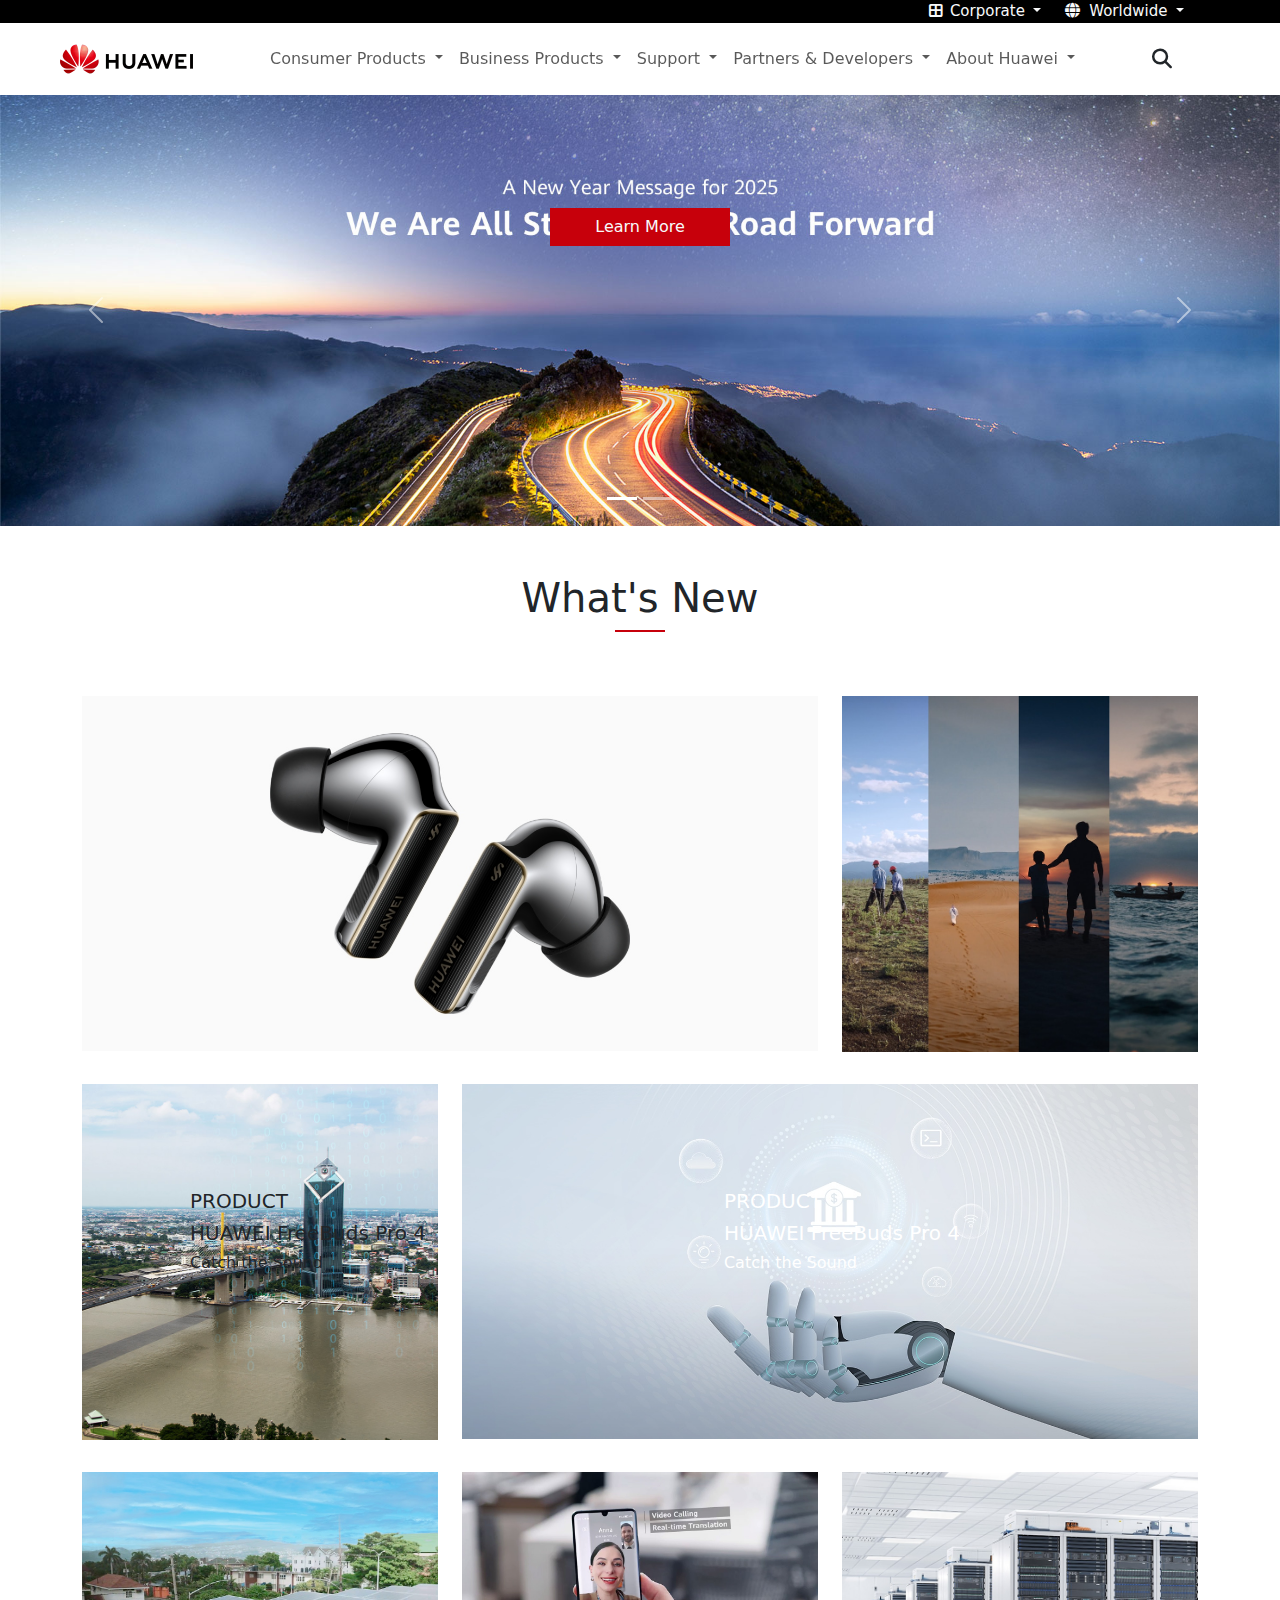
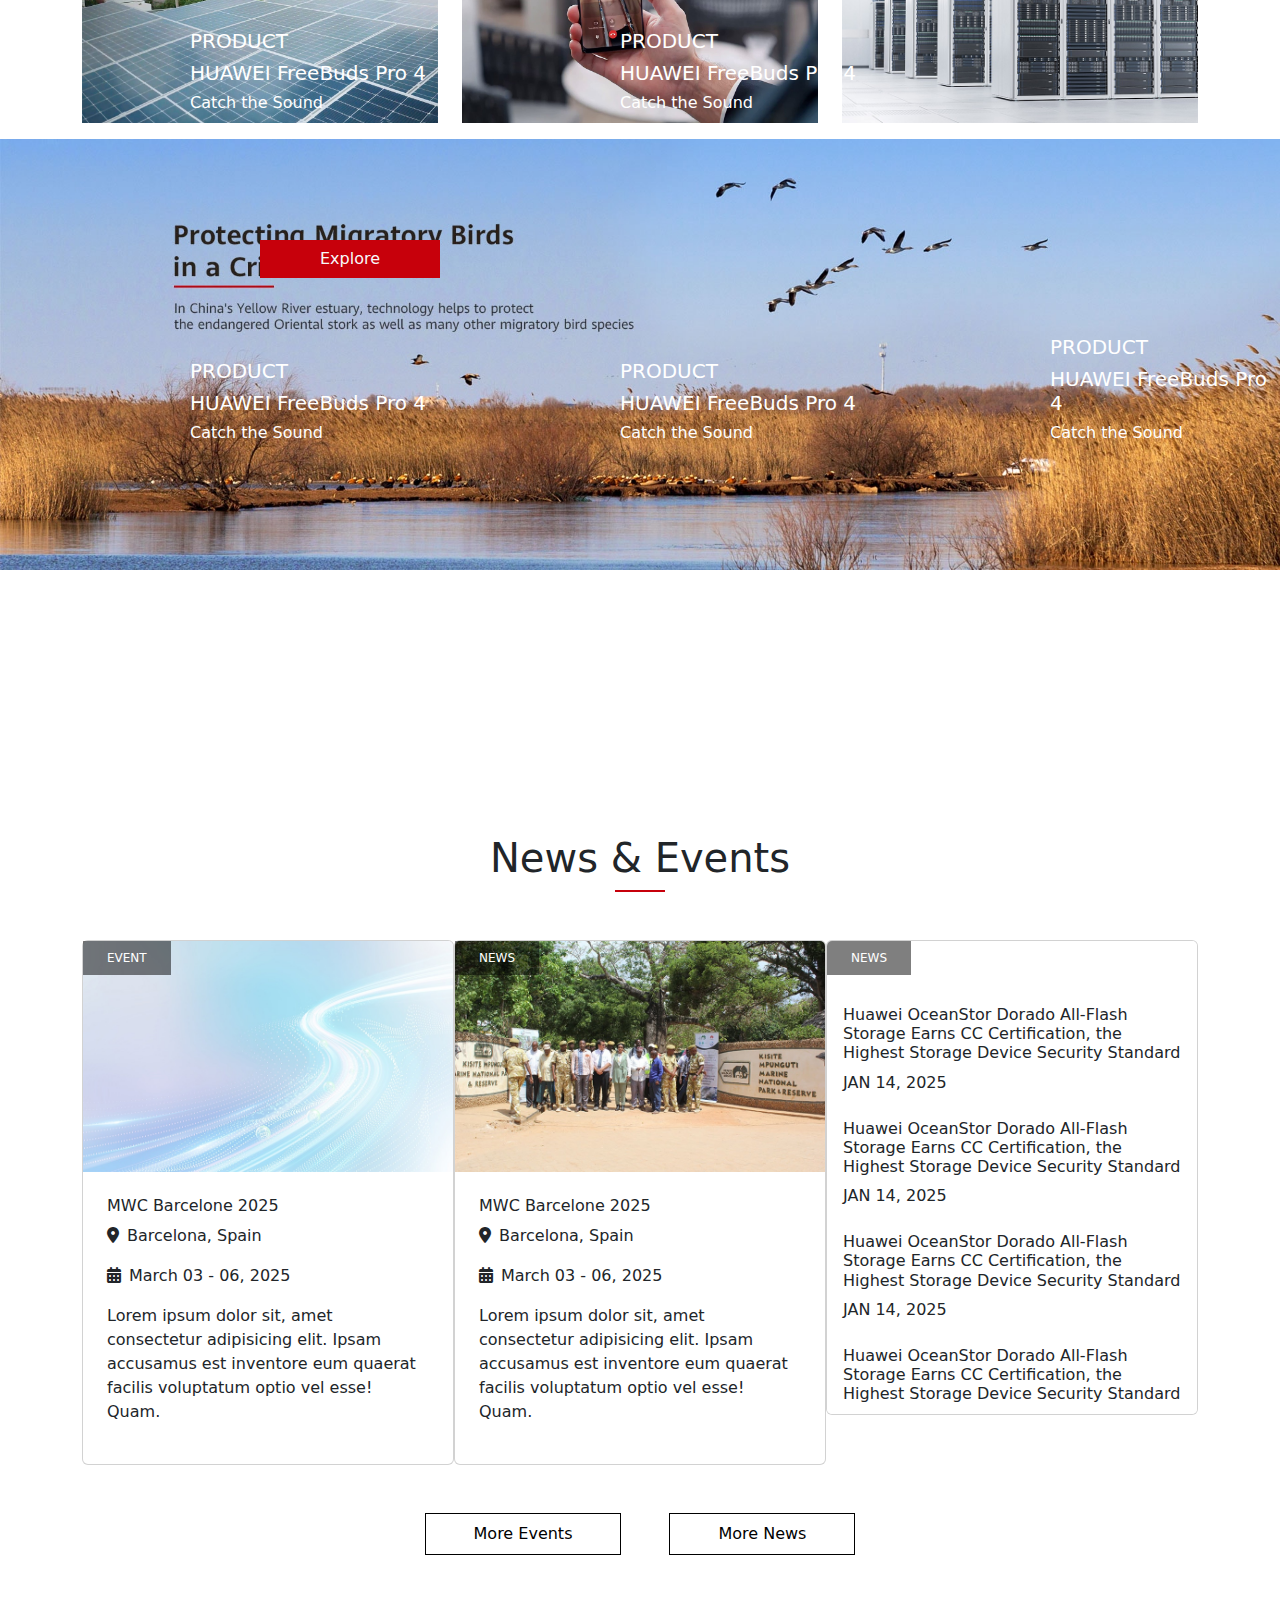
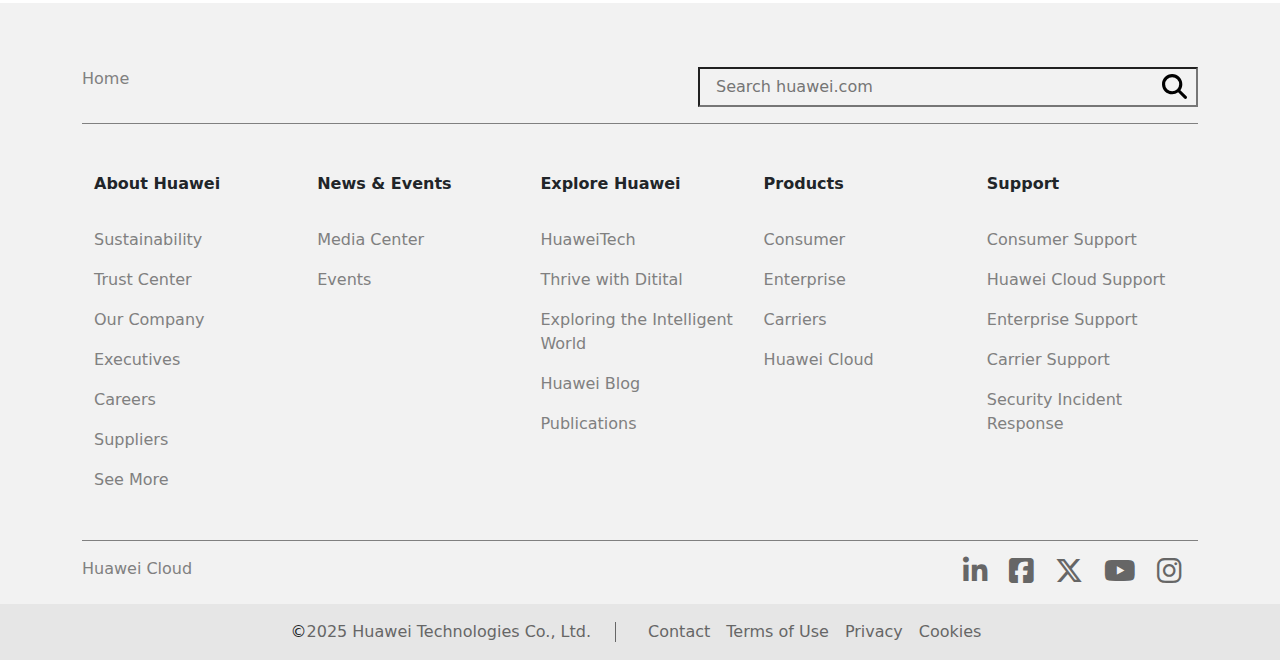
==== Landing-Page/page.html @ e2ec6c99 "complete" ====
<!DOCTYPE html>
<html lang="en">

<head>
    <meta charset="UTF-8">
    <meta name="viewport" content="width=device-width, initial-scale=1.0">
    <title>Document</title>
    <link rel="stylesheet" href="../bootstrap-5.3.3-dist/css/bootstrap.min.css">
    <link rel="stylesheet" href="style.css">
    <link rel="stylesheet" href="https://cdnjs.cloudflare.com/ajax/libs/font-awesome/6.7.2/css/all.min.css"
        integrity="sha512-Evv84Mr4kqVGRNSgIGL/F/aIDqQb7xQ2vcrdIwxfjThSH8CSR7PBEakCr51Ck+w+/U6swU2Im1vVX0SVk9ABhg=="
        crossorigin="anonymous" referrerpolicy="no-referrer" />
</head>

<body>
    <!-- above navbar section start -->
    <div class="d-flex flex-row-reverse bg-black text-light pe-5 above-navbar-section">
        <a class="nav-link dropdown-toggle pe-5" href="#" role="button" data-bs-toggle="dropdown"
            aria-expanded="false"><i class="pe-1 fa-solid fa-globe bg-transparent text-light"></i>
            Worldwide
        </a>
        <a class="nav-link dropdown-toggle pe-4" href="#" role="button" data-bs-toggle="dropdown" aria-expanded="false">
            <i class="pe-2 fa-solid fa-border-all"></i>Corporate
        </a>
    </div>

    <!-- above navbar section end -->

    <!-- navbar section start -->
    <div class="container-fluid p-2 px-5">
        <nav class="navbar navbar-expand-lg navbar-background-color sticky-top ">
            <div class="container-fluid">
                <a class="logo" href="#"><img src="../Huawei Images/huawei_logo.webp" alt="Huawei Logo"></a>
                <button class="navbar-toggler" type="button" data-bs-toggle="collapse"
                    data-bs-target="#navbarSupportedContent" aria-controls="navbarSupportedContent"
                    aria-expanded="false" aria-label="Toggle navigation">
                    <span class="navbar-toggler-icon"></span>
                </button>
                <div class="collapse navbar-collapse" id="navbarSupportedContent">
                    <ul class="navbar-nav m-auto mb-2 mb-lg-0">
                        <li class="nav-item dropdown">
                            <a class="nav-link dropdown-toggle" href="#" role="button" data-bs-toggle="dropdown"
                                aria-expanded="false">
                                Consumer Products
                            </a>
                            <ul class="dropdown-menu">
                                <li><a class="dropdown-item" href="#">Action</a></li>
                                <li><a class="dropdown-item" href="#">Another action</a></li>
                                <li>
                                    <hr class="dropdown-divider">
                                </li>
                                <li><a class="dropdown-item" href="#">Something else here</a></li>
                            </ul>
                        </li>
                        <li class="nav-item dropdown">
                            <a class="nav-link dropdown-toggle" href="#" role="button" data-bs-toggle="dropdown"
                                aria-expanded="false">
                                Business Products
                            </a>
                            <ul class="dropdown-menu">
                                <li><a class="dropdown-item" href="#">Action</a></li>
                                <li><a class="dropdown-item" href="#">Another action</a></li>
                                <li>
                                    <hr class="dropdown-divider">
                                </li>
                                <li><a class="dropdown-item" href="#">Something else here</a></li>
                            </ul>
                        </li>
                        <li class="nav-item dropdown">
                            <a class="nav-link dropdown-toggle" href="#" role="button" data-bs-toggle="dropdown"
                                aria-expanded="false">
                                Support
                            </a>
                            <ul class="dropdown-menu">
                                <li><a class="dropdown-item" href="#">Action</a></li>
                                <li><a class="dropdown-item" href="#">Another action</a></li>
                                <li>
                                    <hr class="dropdown-divider">
                                </li>
                                <li><a class="dropdown-item" href="#">Something else here</a></li>
                            </ul>
                        </li>
                        <li class="nav-item dropdown">
                            <a class="nav-link dropdown-toggle" href="#" role="button" data-bs-toggle="dropdown"
                                aria-expanded="false">
                                Partners & Developers
                            </a>
                            <ul class="dropdown-menu">
                                <li><a class="dropdown-item" href="#">Action</a></li>
                                <li><a class="dropdown-item" href="#">Another action</a></li>
                                <li>
                                    <hr class="dropdown-divider">
                                </li>
                                <li><a class="dropdown-item" href="#">Something else here</a></li>
                            </ul>
                        </li>
                        <li class="nav-item dropdown">
                            <a class="nav-link dropdown-toggle" href="#" role="button" data-bs-toggle="dropdown"
                                aria-expanded="false">
                                About Huawei
                            </a>
                            <ul class="dropdown-menu">
                                <li><a class="dropdown-item" href="#">Action</a></li>
                                <li><a class="dropdown-item" href="#">Another action</a></li>
                                <li>
                                    <hr class="dropdown-divider">
                                </li>
                                <li><a class="dropdown-item" href="#">Something else here</a></li>
                            </ul>
                        </li>
                    </ul>
                    <form class="d-flex me-5" role="search">
                        <i class="fa-solid fa-magnifying-glass fs-5"></i>
                    </form>
                </div>
            </div>
        </nav>
    </div>

    <!-- navbar section end -->

    <!-- carousel section start -->

    <div>
        <div id="carouselExampleCaptions" class="carousel slide">
            <div class="carousel-indicators">
                <button type="button" data-bs-target="#carouselExampleCaptions" data-bs-slide-to="0" class="active"
                    aria-current="true" aria-label="Slide 1"></button>
                <button type="button" data-bs-target="#carouselExampleCaptions" data-bs-slide-to="1"
                    aria-label="Slide 2"></button>
            </div>
            <div class="carousel-inner">
                <div class="carousel-item active">
                    <img src="../Huawei Images/2025-new-year-message-en-1.jpg" class="d-block w-100" alt="...">
                    <div class="carousel-caption">
                        <button class="carousel-button btn text-light">Learn More</button>
                    </div>
                </div>
                <div class="carousel-item">
                    <img src="../Huawei Images/mate-x6-pc.jpg" class="d-block w-100" alt="...">
                    <div class="carousel-caption">
                        <button class="carousel-button-2nd btn text-light">Learn More</button>
                    </div>
                </div>
            </div>
            <button class="carousel-control-prev" type="button" data-bs-target="#carouselExampleCaptions"
                data-bs-slide="prev">
                <span class="carousel-control-prev-icon" aria-hidden="true"></span>
                <span class="visually-hidden">Previous</span>
            </button>
            <button class="carousel-control-next" type="button" data-bs-target="#carouselExampleCaptions"
                data-bs-slide="next">
                <span class="carousel-control-next-icon" aria-hidden="true"></span>
                <span class="visually-hidden">Next</span>
            </button>
        </div>
    </div>

    <!-- carousel section end -->

    <!-- What's New section start -->

    <div class="container">
        <div class="text-center my-5">
            <h1>What's New</h1>
            <div style="background-color: #C7000B; height: 2px; width: 50px; margin: auto;">

            </div>
        </div>
        <div class="row py-3">
            <div class="container col-8 position: relative">
                <img class="w-100" src="../Huawei Images/free-buds-pro4-1385.jpg" alt="Free Buds">
                <div class="" style="position: absolute; bottom: -380px;   left: 190px;">
                    <h5>PRODUCT</h5>
                    <h5>HUAWEI FreeBuds Pro 4</h5>
                    <h6>Catch the Sound</h6>
                </div>
                
            </div>
            <div class="container col-4 position: relative">
                <img class="w-100" src="../Huawei Images/annual-video-2024-2025-825.jpg" alt="Annual Video">
                <div class="" style="position: absolute; bottom: -380px; right: 320px; color: white;">
                    <h5>PRODUCT</h5>
                    <h5>HUAWEI FreeBuds Pro 4</h5>
                    <h6>Catch the Sound</h6>
                </div>
            </div>
        </div>
        <div class="row py-3">
            <div class="container col-4 position: relative">
                <img class="w-100" src="../Huawei Images/thailand-kbank-825-3.jpg" alt="Free Buds">
                <div class="" style="position: absolute; bottom: -820px; left: 620px; color: white;">
                    <h5>PRODUCT</h5>
                    <h5>HUAWEI FreeBuds Pro 4</h5>
                    <h6>Catch the Sound</h6>
                </div>
            </div>
            <div class="container col-8 position: relative">
                <img class="w-100" src="../Huawei Images/finance-digital-core-1385.jpg" alt="Annual Video">
                <div class="" style="position: absolute; bottom: -820px; left: 190px; color: white;">
                    <h5>PRODUCT</h5>
                    <h5>HUAWEI FreeBuds Pro 4</h5>
                    <h6>Catch the Sound</h6>
                </div>
            </div>
        </div>
        <div class="row py-3">
            <div class="container col-4 position: relative">
                <img class="w-100" src="../Huawei Images/jamaica-green-power-pc.jpg" alt="Free Buds">
                <div class="" style="position: absolute; bottom: -1150px; left: 190px; color: white;">
                    <h5>PRODUCT</h5>
                    <h5>HUAWEI FreeBuds Pro 4</h5>
                    <h6>Catch the Sound</h6>
                </div>
            </div>
            <div class="container col-4 position: relative">
                <img class="w-100" src="../Huawei Images/5g-new-calling-1.jpg" alt="Annual Video">
                <div class="" style="position: absolute; bottom: -1150px; left: 620px; color: white;">
                    <h5>PRODUCT</h5>
                    <h5>HUAWEI FreeBuds Pro 4</h5>
                    <h6>Catch the Sound</h6>
                </div>
            </div>
            <div class="container col-4 position: relative">
                <img class="w-100" src="../Huawei Images/financial-data-infrastructure-1152.jpg" alt="Free Buds">
                <div class="" style="position: absolute; bottom: -1150px; left: 1050px; color: white;">
                    <h5>PRODUCT</h5>
                    <h5>HUAWEI FreeBuds Pro 4</h5>
                    <h6>Catch the Sound</h6>
                </div>
            </div>

        </div>
    </div>

    <!-- What's New section end -->

    <!-- Section 2 start -->

    <div style="height: 647px;">
        <img class="w-100" src="../Huawei Images/birds-yellow-river-pc.jpg" alt="">
        <button class="carousel-button btn text-light position-relative"
            style="bottom: 330px; left: 260px;">Explore</button>
    </div>

    <!-- Section 2 end -->

    <!-- Section 3 start -->

    <div class="container my-5">
        <div class="text-center">
            <h1>News & Events</h1>
            <div style="background-color: #C7000B; height: 2px; width: 50px; margin: auto;"></div>
        </div>
        <div class="d-flex mt-5 justify-content-between">
            <div class="card" style="width: 25rem;">
            <div class="p-2 px-4" style="position: absolute; background-color: rgba(0, 0, 0, .5); color: white; font-size: 12px;">EVENT</div>
                <img src="../Huawei Images/mwc2025.jpg" class="card-img-top" alt="...">
                <div class="card-body p-4">
                    <h6 class="card-title">MWC Barcelone 2025</h6>
                    <p class="pe-3" style="display: inline-block;"><i
                            class="fa-solid fa-location-dot pe-2"></i>Barcelona, Spain</p>
                    <p style="display: inline-block;"><i class="fa-solid fa-calendar-days pe-2"></i>March 03 - 06, 2025
                    </p>
                    <p>Lorem ipsum dolor sit, amet consectetur adipisicing elit. Ipsam accusamus est inventore eum
                        quaerat facilis voluptatum optio vel esse! Quam.</p>

                </div>
            </div>
            <div class="card" style="width: 25rem;">
            <div class="p-2 px-4" style="position: absolute; background-color: rgba(0, 0, 0, .5); color: white; font-size: 12px;">NEWS</div>
                <img src="../Huawei Images/250117-1.jpg" class="card-img-top" alt="...">
                <div class="card-body p-4">
                    <h6 class="card-title">MWC Barcelone 2025</h6>
                    <p class="pe-3" style="display: inline-block;"><i
                            class="fa-solid fa-location-dot pe-2"></i>Barcelona, Spain</p>
                    <p style="display: inline-block;"><i class="fa-solid fa-calendar-days pe-2"></i>March 03 - 06, 2025
                    </p>
                    <p>Lorem ipsum dolor sit, amet consectetur adipisicing elit. Ipsam accusamus est inventore eum
                        quaerat facilis voluptatum optio vel esse! Quam.</p>

                </div>
            </div>
            <div class="card" style="width: 25rem; overflow: scroll; height: 475px;">
            <div class="p-2 px-4" style="position: absolute; background-color: rgba(0, 0, 0, .5); color: white; font-size: 12px;">NEWS</div>
                
                <div class="card-body mt-5">

                    <div class="hovering-news fw-bold">
                        <h6 class="card-title">Huawei OceanStor Dorado All-Flash Storage Earns CC Certification, the Highest Storage Device Security Standard</h6>
                        <p class="card-text fw-light">JAN 14, 2025</p>
                    </div>
                    
                    <br>
                    <div class="hovering-news fw-bold">
                        <h6 class="card-title">Huawei OceanStor Dorado All-Flash Storage Earns CC Certification, the Highest Storage Device Security Standard</h6>
                        <p class="card-text fw-light">JAN 14, 2025</p>
                    </div>
                    <br>
                    <div class="hovering-news fw-bold">
                        <h6 class="card-title">Huawei OceanStor Dorado All-Flash Storage Earns CC Certification, the Highest Storage Device Security Standard</h6>
                        <p class="card-text fw-light">JAN 14, 2025</p>
                    </div>
                    <br>
                    <div class="hovering-news fw-bold">
                        <h6 class="card-title">Huawei OceanStor Dorado All-Flash Storage Earns CC Certification, the Highest Storage Device Security Standard</h6>
                        <p class="card-text fw-light">JAN 14, 2025</p>
                    </div>
                    <br>
                    <div class="hovering-news fw-bold">
                        <h6 class="card-title">Huawei OceanStor Dorado All-Flash Storage Earns CC Certification, the Highest Storage Device Security Standard</h6>
                        <p class="card-text fw-light">JAN 14, 2025</p>
                    </div>
                    <br>


                </div>
            </div>
        </div>
        <div class="d-flex justify-content-center pt-5">
            <div class="me-5"><button class=" px-5 py-2 section-3-btn">More Events</button></div>

            <div><button class="px-5 py-2 section-3-btn">More News</button></div>
        </div>
    </div>

    <!-- Section 3 end -->

    <!-- Footer Section start -->
    <div class="container-fluid" style="background-color:#F2F2F2">
        <div class="container pt-5 p">
            <div class="d-flex w-100 justify-content-between py-3">
                <a class="text-decoration-none footer-anchor" href="#">Home</a>
                <form action="">
                    <input class="input-field ps-3" type="search" placeholder="Search huawei.com" style="width: 500px; height: 40px;">
                </form>

            </div>
            <div style="background-color: grey; height: 1px; width: 100%; margin: auto;"></div>
            <div class="d-flex py-5">
                <div class="container d-flex flex-column gap-3">
                    <p class="fw-bold" clas>About Huawei</p>
                    <a class="text-decoration-none footer-anchor" href="#">Sustainability</a>
                    <a class="text-decoration-none footer-anchor" href="#">Trust Center</a>
                    <a class="text-decoration-none footer-anchor" href="#">Our Company</a>
                    <a class="text-decoration-none footer-anchor" href="#">Executives</a>
                    <a class="text-decoration-none footer-anchor" href="#">Careers</a>
                    <a class="text-decoration-none footer-anchor" href="#">Suppliers</a>
                    <a class="text-decoration-none footer-anchor" href="#">See More </a>
                </div>
                <div class="container d-flex flex-column gap-3">
                    <p class="fw-bold">News & Events</p>
                    <a class="text-decoration-none footer-anchor" href="#">Media Center</a>
                    <a class="text-decoration-none footer-anchor" href="#">Events</a>
                </div>
                <div class="container d-flex flex-column gap-3">
                    <p class="fw-bold">Explore Huawei</p>
                    <a class="text-decoration-none footer-anchor" href="#">HuaweiTech</a>
                    <a class="text-decoration-none footer-anchor" href="#">Thrive with Ditital</a>
                    <a class="text-decoration-none footer-anchor" href="#">Exploring the Intelligent World</a>
                    <a class="text-decoration-none footer-anchor" href="#">Huawei Blog</a>
                    <a class="text-decoration-none footer-anchor" href="#">Publications</a>  
                </div>
                <div class="container d-flex flex-column gap-3">
                    <p class="fw-bold">Products</p>
                    <a class="text-decoration-none footer-anchor" href="#">Consumer</a>
                    <a class="text-decoration-none footer-anchor" href="#">Enterprise</a>
                    <a class="text-decoration-none footer-anchor" href="#">Carriers</a>
                    <a class="text-decoration-none footer-anchor" href="#">Huawei Cloud</a> 
                </div>
                <div class="container d-flex flex-column gap-3">
                    <p class="fw-bold">Support</p>
                    <a class="text-decoration-none footer-anchor" href="#">Consumer Support</a>
                    <a class="text-decoration-none footer-anchor" href="#">Huawei Cloud Support</a>
                    <a class="text-decoration-none footer-anchor" href="#">Enterprise Support</a>
                    <a class="text-decoration-none footer-anchor" href="#">Carrier Support</a>
                    <a class="text-decoration-none footer-anchor" href="#">Security Incident Response</a>
                      
                </div>
            </div>
            <div style="background-color: grey; height: 1px; width: 100%; margin: auto;"></div>

            <div class="d-flex w-100 justify-content-between py-3">
                <a class="text-decoration-none footer-anchor" href="#">Huawei Cloud</a>
                <div>
                    <i class="fa-brands fa-linkedin-in fs-3 pe-3 logo-color"></i>
                    <i class="fa-brands fa-square-facebook fs-3 pe-3 logo-color"></i>
                    <i class="fa-brands fa-x-twitter fs-3 pe-3 logo-color"></i>
                    <i class="fa-brands fa-youtube fs-3 pe-3 logo-color"></i>
                    <i class="fa-brands fa-instagram fs-3 pe-3 logo-color"></i>
                    
                </div>
            </div>
        </div>
        

    </div>

    <!-- Footer Section end -->

    <!-- Footer Footer Section start -->

    <div class="d-flex justify-content-center align-items-center py-3" style="background-color: #E6E6E6;">
        &#169; <p class="logo-color" style="margin-bottom: 0;"> 2025 Huawei Technologies Co., Ltd.</p>
        <div class="mx-4" style="height: 20px; width: 1px; background-color: #666666;;"></div>
        <a class="text-decoration-none logo-color mx-2" href="#">Contact</a>
        <a class="text-decoration-none logo-color mx-2" href="#">Terms of Use</a>
        <a class="text-decoration-none logo-color mx-2" href="#">Privacy</a>
        <a class="text-decoration-none logo-color mx-2" href="#">Cookies</a>
    </div>

    <!-- Footer Footer Section end -->



    <script src="../bootstrap-5.3.3-dist/js/bootstrap.bundle.min.js"></script>
</body>

</html>
---- Landing-Page/style.css ----
.logo {
    width: 133px;
    height: 30px;
}

.logo img {
    width: 100%;
}

.above-navbar-section {
    font-size: 15px;
}

.carousel-button {
    margin-bottom: 240px;
    width: 180px;
    background-color: #C7000B;
    border-radius: 0 !important;
}

.carousel-button:hover {
    background-color: #800006 !important;
}

.carousel-button-2nd {
    margin-bottom: 180px;
    margin-left: 620px;
    width: 180px;
    background-color: #C7000B;
    border-radius: 0 !important;
}

.carousel-button-2nd:hover {
    background-color: #800006 !important;
}

/* .short-image {
    height: 50% !important;
    width: 25% !important;
}

.images-sizing {
    width: 100%;
    height: 100%;
} */

.section-3-btn {
    border: 1px solid black;
    background-color: transparent;

}

.section-3-btn:hover {
    /* border: 1px solid black; */
    background-color: #800006 !important;
    color: white;
    
}

.footer-anchor {
    color: grey;
}

.hovering-news:hover {
    color: #800006;
    cursor: pointer;
}

.input-field {
    background: url(magnifying-glass-solid.svg);
    background-repeat: no-repeat;
    background-position:98% 50% ;
    background-size: 25px;
}

.logo-color {
    color: #666666;
}
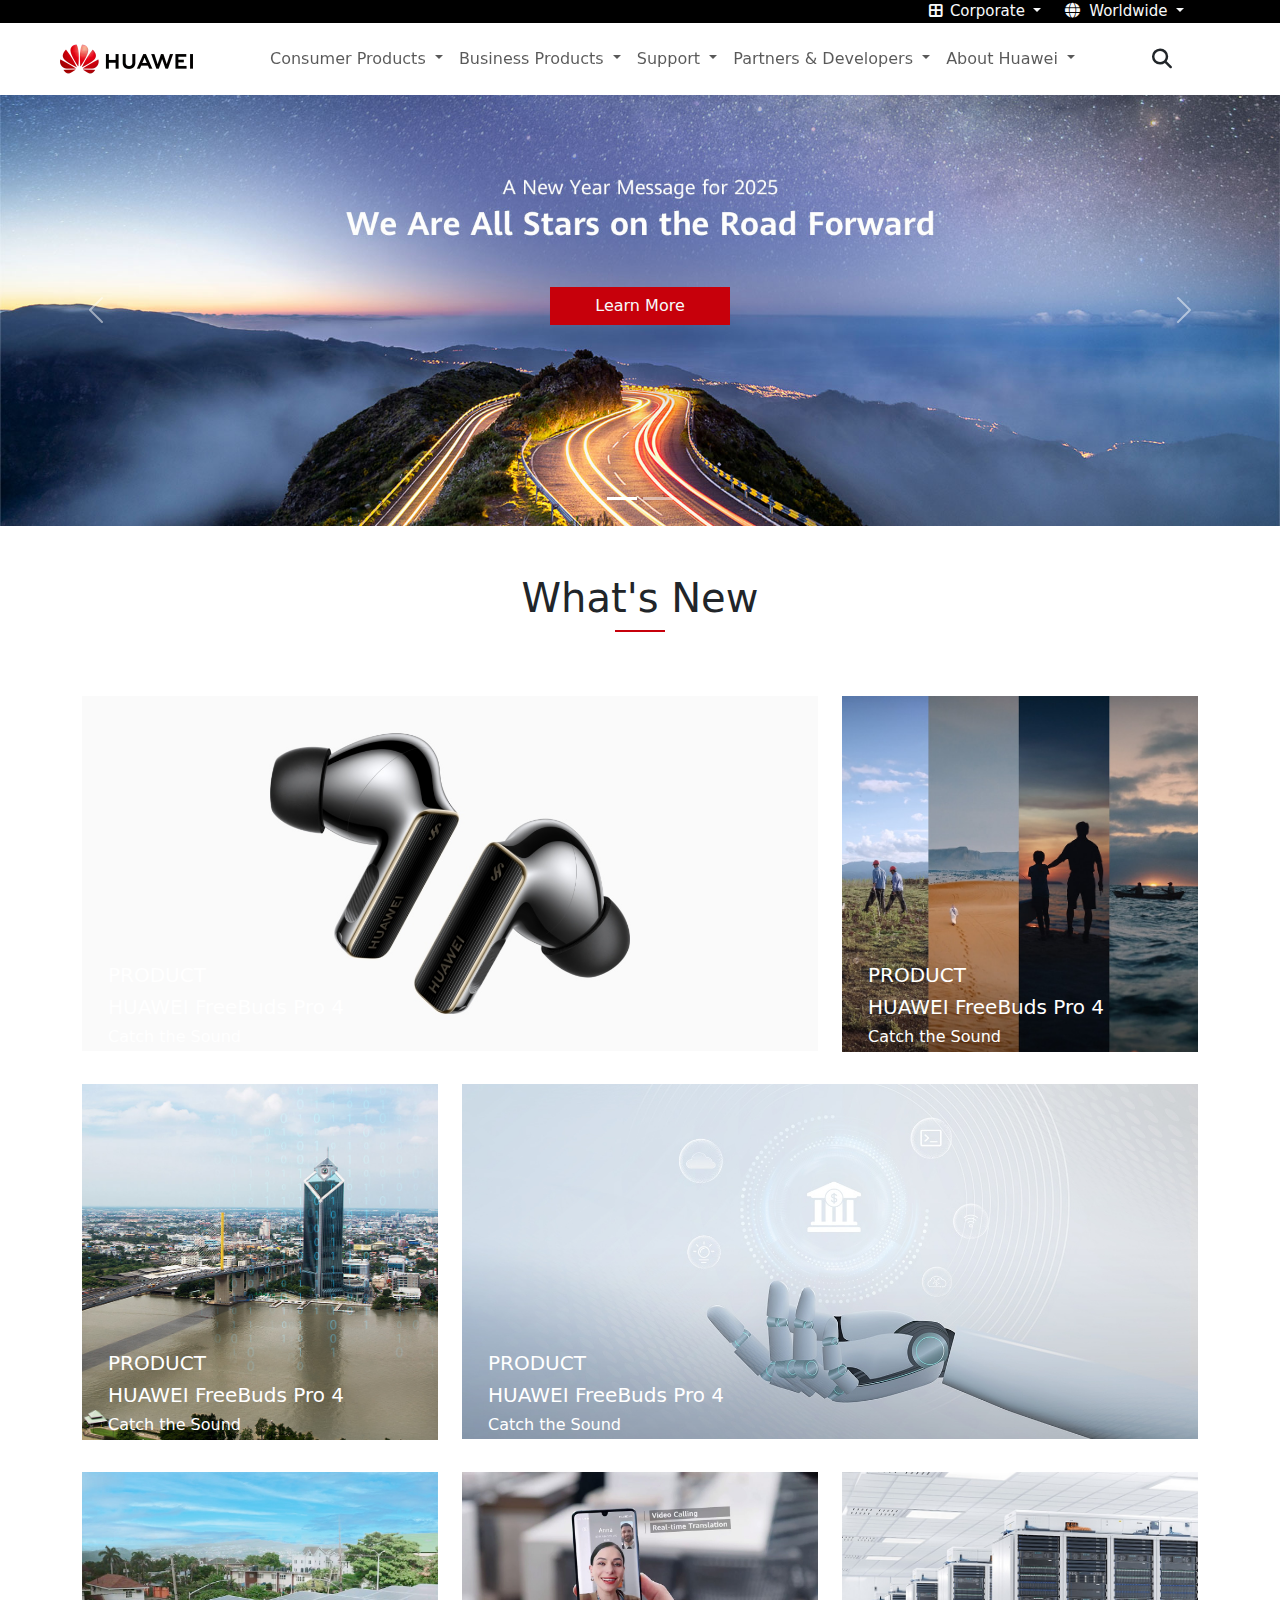
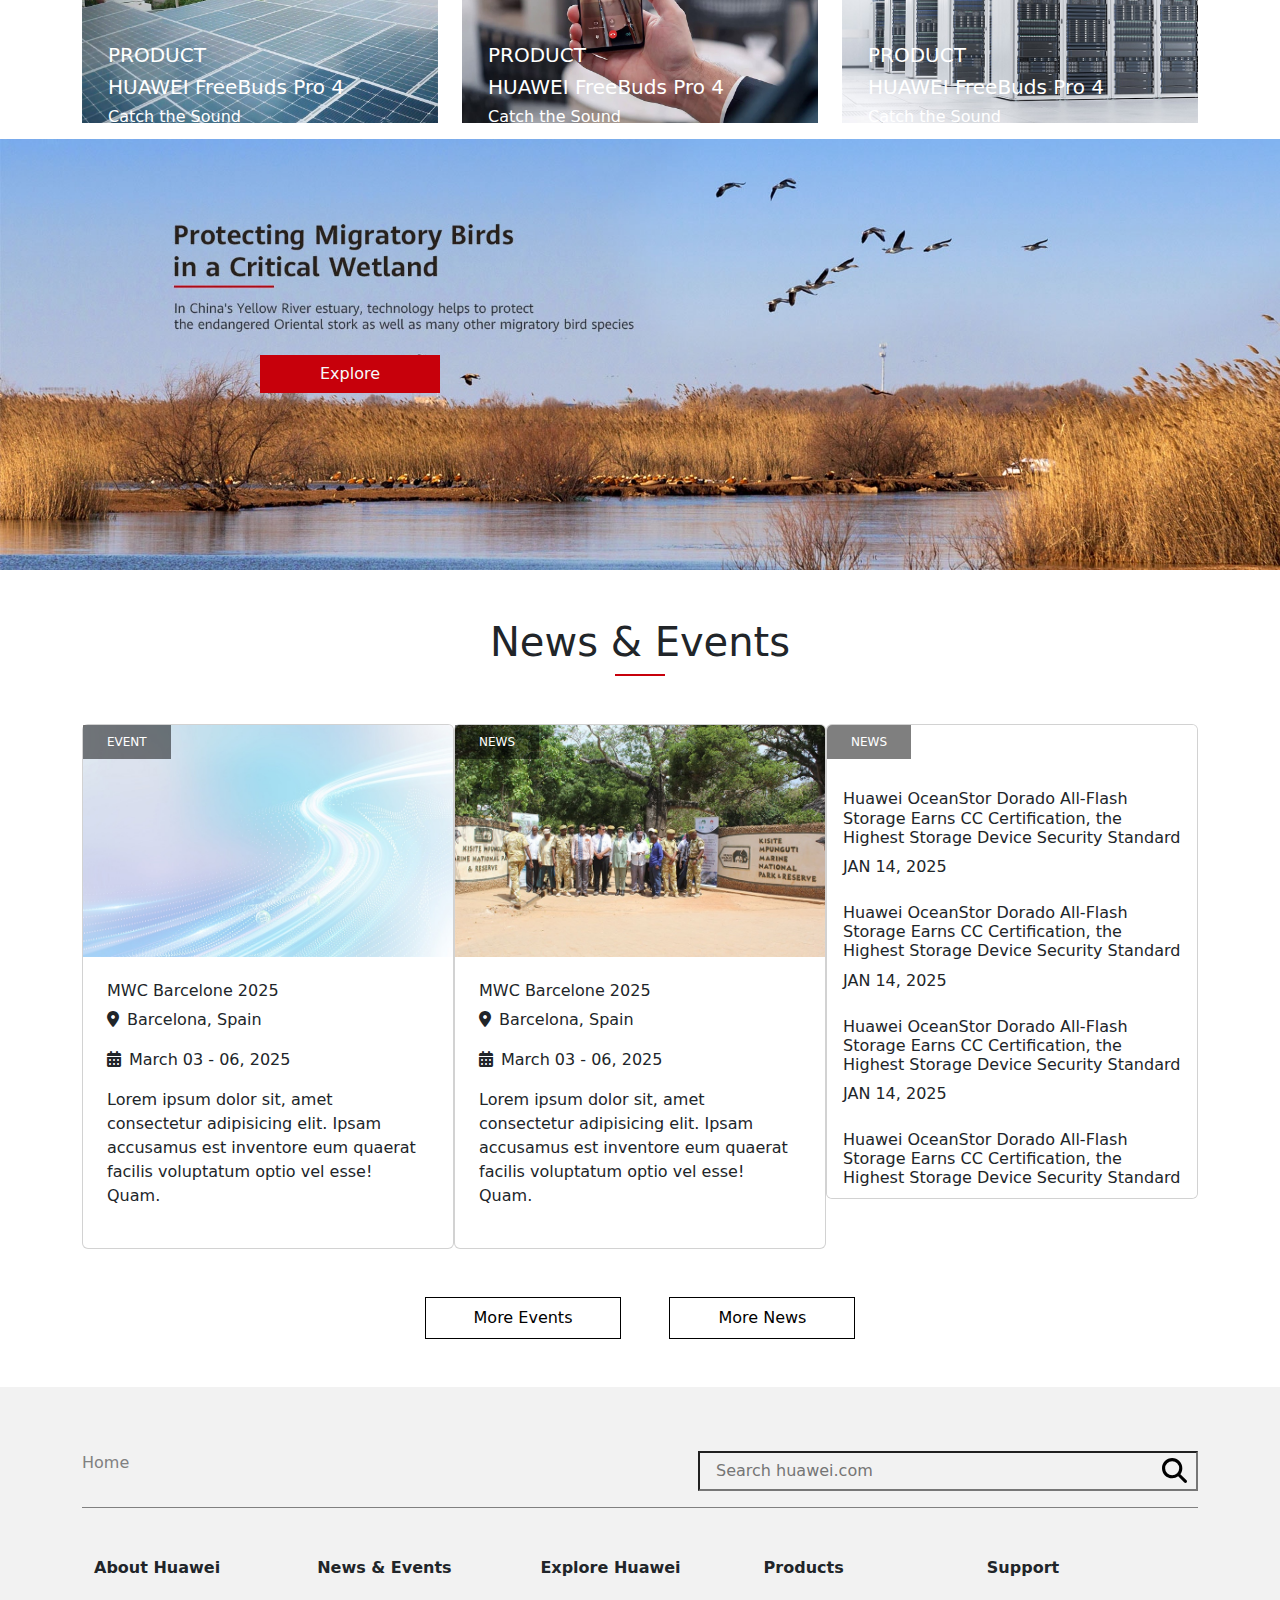
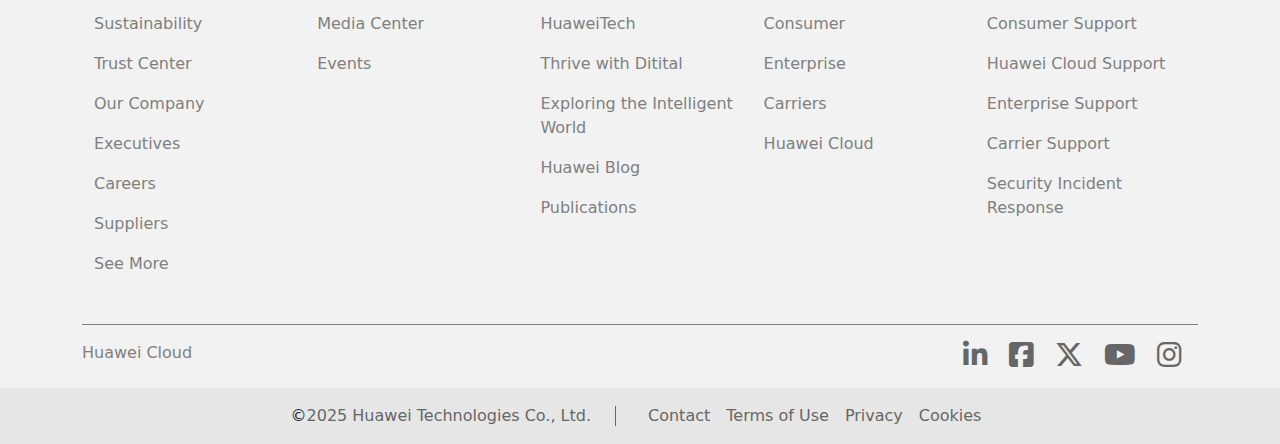
==== commit 033fbe84: "done" ====
--- a/Landing-Page/page.html
+++ b/Landing-Page/page.html
@@ -130,15 +130,15 @@
                     aria-label="Slide 2"></button>
             </div>
             <div class="carousel-inner">
-                <div class="carousel-item active">
+                <div class="carousel-item active" style="position: relative;">
                     <img src="../Huawei Images/2025-new-year-message-en-1.jpg" class="d-block w-100" alt="...">
-                    <div class="carousel-caption">
+                    <div class="carousel-caption" style="position: absolute; top: 40%; left: 15%;">
                         <button class="carousel-button btn text-light">Learn More</button>
                     </div>
                 </div>
-                <div class="carousel-item">
+                <div class="carousel-item" style="position: relative;">
                     <img src="../Huawei Images/mate-x6-pc.jpg" class="d-block w-100" alt="...">
-                    <div class="carousel-caption">
+                    <div class="carousel-caption" style="position: absolute; top: 50%; left: 21%;">
                         <button class="carousel-button-2nd btn text-light">Learn More</button>
                     </div>
                 </div>
@@ -168,18 +168,18 @@
             </div>
         </div>
         <div class="row py-3">
-            <div class="container col-8 position: relative">
+            <div class="container col-8 image-container">
                 <img class="w-100" src="../Huawei Images/free-buds-pro4-1385.jpg" alt="Free Buds">
-                <div class="" style="position: absolute; bottom: -380px;   left: 190px;">
+                <div class="overlay-text">
                     <h5>PRODUCT</h5>
                     <h5>HUAWEI FreeBuds Pro 4</h5>
                     <h6>Catch the Sound</h6>
                 </div>
                 
             </div>
-            <div class="container col-4 position: relative">
+            <div class="container col-4 image-container">
                 <img class="w-100" src="../Huawei Images/annual-video-2024-2025-825.jpg" alt="Annual Video">
-                <div class="" style="position: absolute; bottom: -380px; right: 320px; color: white;">
+                <div class="overlay-text" style="left: 10%;">
                     <h5>PRODUCT</h5>
                     <h5>HUAWEI FreeBuds Pro 4</h5>
                     <h6>Catch the Sound</h6>
@@ -187,17 +187,17 @@
             </div>
         </div>
         <div class="row py-3">
-            <div class="container col-4 position: relative">
+            <div class="container col-4 image-container">
                 <img class="w-100" src="../Huawei Images/thailand-kbank-825-3.jpg" alt="Free Buds">
-                <div class="" style="position: absolute; bottom: -820px; left: 620px; color: white;">
-                    <h5>PRODUCT</h5>
-                    <h5>HUAWEI FreeBuds Pro 4</h5>
-                    <h6>Catch the Sound</h6>
-                </div>
-            </div>
-            <div class="container col-8 position: relative">
+                <div class="overlay-text" style="left: 10%;">
+                    <h5>PRODUCT</h5>
+                    <h5>HUAWEI FreeBuds Pro 4</h5>
+                    <h6>Catch the Sound</h6>
+                </div>
+            </div>
+            <div class="container col-8 image-container">
                 <img class="w-100" src="../Huawei Images/finance-digital-core-1385.jpg" alt="Annual Video">
-                <div class="" style="position: absolute; bottom: -820px; left: 190px; color: white;">
+                <div class="overlay-text">
                     <h5>PRODUCT</h5>
                     <h5>HUAWEI FreeBuds Pro 4</h5>
                     <h6>Catch the Sound</h6>
@@ -205,25 +205,25 @@
             </div>
         </div>
         <div class="row py-3">
-            <div class="container col-4 position: relative">
+            <div class="container col-4 image-container">
                 <img class="w-100" src="../Huawei Images/jamaica-green-power-pc.jpg" alt="Free Buds">
-                <div class="" style="position: absolute; bottom: -1150px; left: 190px; color: white;">
-                    <h5>PRODUCT</h5>
-                    <h5>HUAWEI FreeBuds Pro 4</h5>
-                    <h6>Catch the Sound</h6>
-                </div>
-            </div>
-            <div class="container col-4 position: relative">
+                <div class="overlay-text" style="top: 68%; left: 10%;">
+                    <h5>PRODUCT</h5>
+                    <h5>HUAWEI FreeBuds Pro 4</h5>
+                    <h6>Catch the Sound</h6>
+                </div>
+            </div>
+            <div class="container col-4 image-container">
                 <img class="w-100" src="../Huawei Images/5g-new-calling-1.jpg" alt="Annual Video">
-                <div class="" style="position: absolute; bottom: -1150px; left: 620px; color: white;">
-                    <h5>PRODUCT</h5>
-                    <h5>HUAWEI FreeBuds Pro 4</h5>
-                    <h6>Catch the Sound</h6>
-                </div>
-            </div>
-            <div class="container col-4 position: relative">
+                <div class="overlay-text" style="top: 68%; left: 10%;">
+                    <h5>PRODUCT</h5>
+                    <h5>HUAWEI FreeBuds Pro 4</h5>
+                    <h6>Catch the Sound</h6>
+                </div>
+            </div>
+            <div class="container col-4 image-container">
                 <img class="w-100" src="../Huawei Images/financial-data-infrastructure-1152.jpg" alt="Free Buds">
-                <div class="" style="position: absolute; bottom: -1150px; left: 1050px; color: white;">
+                <div class="overlay-text" style="top: 68%; left: 10%;">
                     <h5>PRODUCT</h5>
                     <h5>HUAWEI FreeBuds Pro 4</h5>
                     <h6>Catch the Sound</h6>
@@ -237,10 +237,10 @@
 
     <!-- Section 2 start -->
 
-    <div style="height: 647px;">
+    <div style=" position: relative;">
         <img class="w-100" src="../Huawei Images/birds-yellow-river-pc.jpg" alt="">
-        <button class="carousel-button btn text-light position-relative"
-            style="bottom: 330px; left: 260px;">Explore</button>
+        <button class="carousel-button btn text-light"
+            style="position: absolute; top: 50%; left: 260px;">Explore</button>
     </div>
 
     <!-- Section 2 end -->
--- a/Landing-Page/style.css
+++ b/Landing-Page/style.css
@@ -75,4 +75,16 @@
 
 .logo-color {
     color: #666666;
+}
+
+.image-container {
+    position: relative !important;
+}
+
+.overlay-text {
+    position: absolute !important;
+    top: 75%;
+    left: 5%;
+    width: 90%;
+    color: white;
 }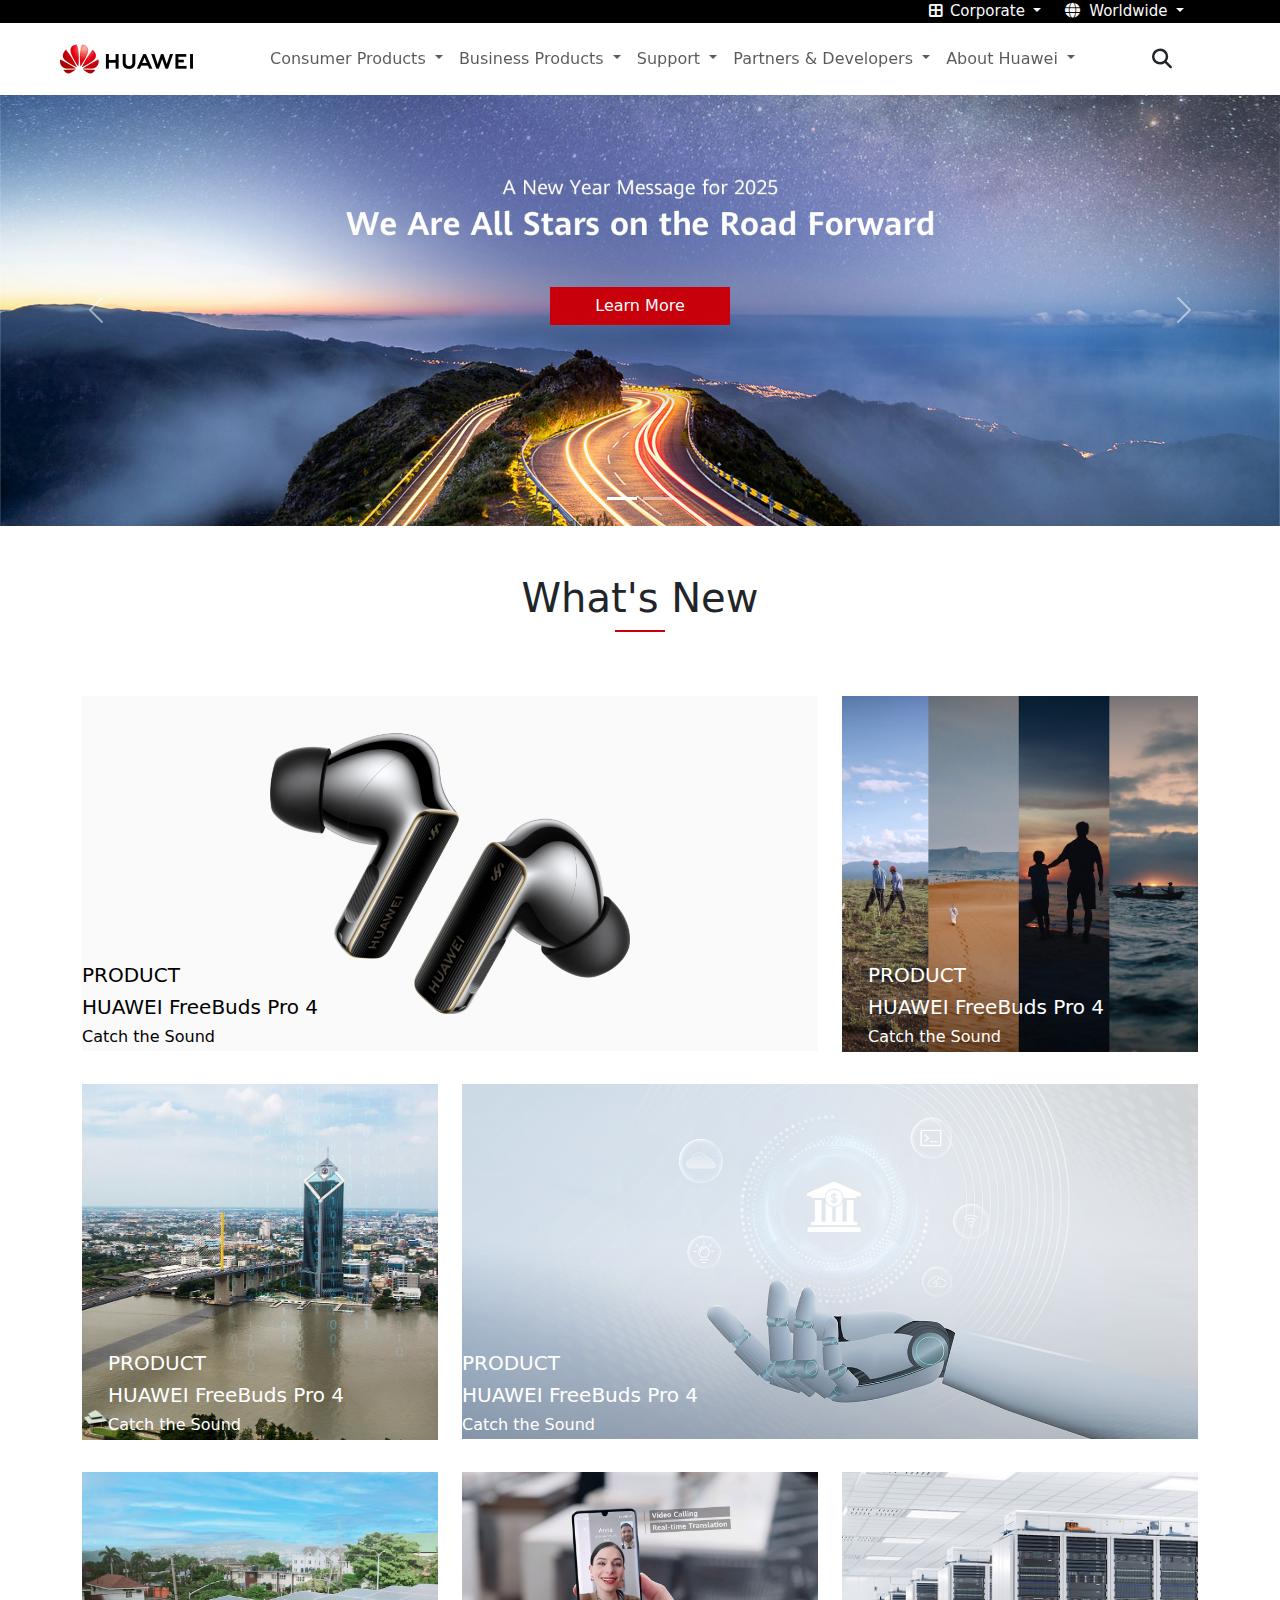
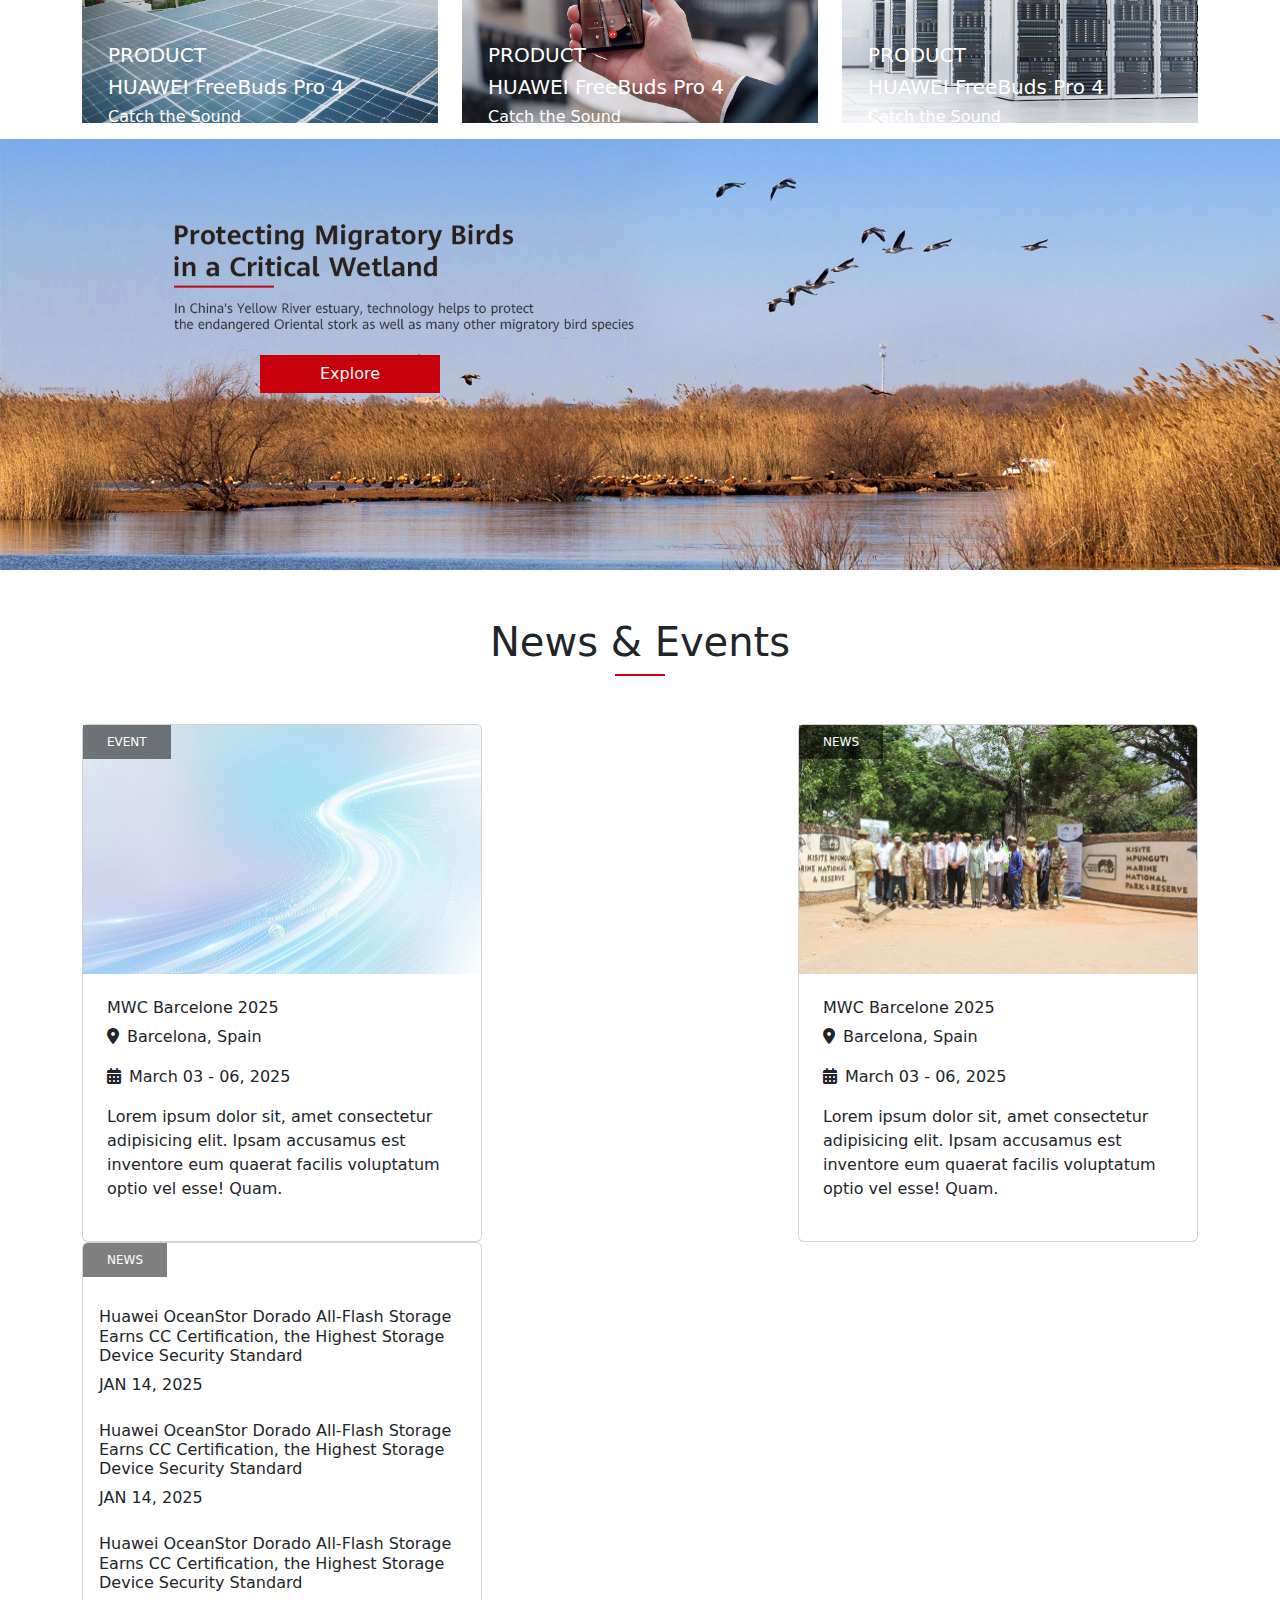
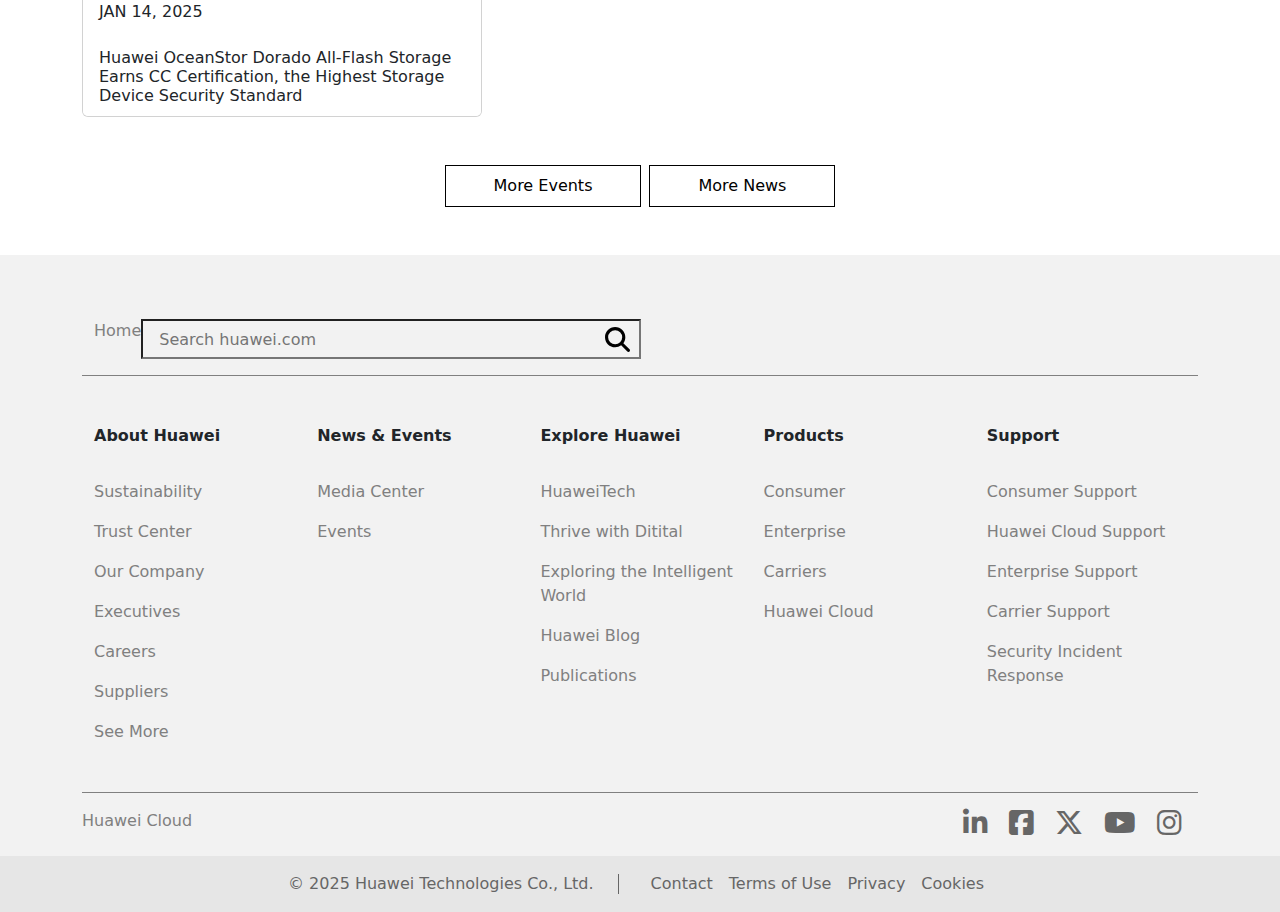
==== commit c203d28e: "Full Mobile Responsive" ====
--- a/Landing-Page/page.html
+++ b/Landing-Page/page.html
@@ -27,10 +27,10 @@
     <!-- above navbar section end -->
 
     <!-- navbar section start -->
-    <div class="container-fluid p-2 px-5">
+    <div class="container-fluid p-2 px-5 navbar-div">
         <nav class="navbar navbar-expand-lg navbar-background-color sticky-top ">
             <div class="container-fluid">
-                <a class="logo" href="#"><img src="../Huawei Images/huawei_logo.webp" alt="Huawei Logo"></a>
+                <a class="logo d-flex align-items-center" href="#"><img src="../Huawei-Images/huawei_logo.webp" alt="Huawei Logo"></a>
                 <button class="navbar-toggler" type="button" data-bs-toggle="collapse"
                     data-bs-target="#navbarSupportedContent" aria-controls="navbarSupportedContent"
                     aria-expanded="false" aria-label="Toggle navigation">
@@ -122,7 +122,7 @@
     <!-- carousel section start -->
 
     <div>
-        <div id="carouselExampleCaptions" class="carousel slide">
+        <div id="carouselExampleCaptions" class="carousel slide" data-bs-ride="carousel">
             <div class="carousel-indicators">
                 <button type="button" data-bs-target="#carouselExampleCaptions" data-bs-slide-to="0" class="active"
                     aria-current="true" aria-label="Slide 1"></button>
@@ -131,24 +131,31 @@
             </div>
             <div class="carousel-inner">
                 <div class="carousel-item active" style="position: relative;">
-                    <img src="../Huawei Images/2025-new-year-message-en-1.jpg" class="d-block w-100" alt="...">
+                    <picture>
+                        <source srcset="../Huawei-Images/2025-new-year-message-en-m-1.jpg" media="(max-width: 480px)">
+                        <img src="../Huawei-Images/2025-new-year-message-en-1.jpg" class="d-block w-100 h-auto carousel-image" alt="...">
+                    </picture>
                     <div class="carousel-caption" style="position: absolute; top: 40%; left: 15%;">
                         <button class="carousel-button btn text-light">Learn More</button>
                     </div>
                 </div>
                 <div class="carousel-item" style="position: relative;">
-                    <img src="../Huawei Images/mate-x6-pc.jpg" class="d-block w-100" alt="...">
-                    <div class="carousel-caption" style="position: absolute; top: 50%; left: 21%;">
+                    <picture>
+                        <source srcset="../Huawei-Images/mate-x6-m.jpg" media="(max-width: 480px)">
+                        <img src="../Huawei-Images/mate-x6-pc.jpg" class="d-block w-100 h-auto carousel-image" alt="...">
+                    </picture>
+                    
+                    <div class="carousel-caption carousel-caption-2nd " style="position: absolute; top: 50%; left: 10%;">
                         <button class="carousel-button-2nd btn text-light">Learn More</button>
                     </div>
                 </div>
             </div>
-            <button class="carousel-control-prev" type="button" data-bs-target="#carouselExampleCaptions"
+            <button class="carousel-control-prev" type="button" data-bs-target="#carouselExampleAutoplaying"
                 data-bs-slide="prev">
                 <span class="carousel-control-prev-icon" aria-hidden="true"></span>
                 <span class="visually-hidden">Previous</span>
             </button>
-            <button class="carousel-control-next" type="button" data-bs-target="#carouselExampleCaptions"
+            <button class="carousel-control-next" type="button" data-bs-target="#carouselExampleAutoplaying"
                 data-bs-slide="next">
                 <span class="carousel-control-next-icon" aria-hidden="true"></span>
                 <span class="visually-hidden">Next</span>
@@ -160,75 +167,162 @@
 
     <!-- What's New section start -->
 
+    <div class="text-center my-5">
+        <h1>What's New</h1>
+        <div style="background-color: #C7000B; height: 2px; width: 50px; margin: auto;">
+
+        </div>
+    </div>
+
+    <div class="mobile-width-carousel container mt-5">
+        <div id="carouselExampleCaptions" class="carousel slide" data-bs-ride="carousel">
+            <div class="carousel-indicators">
+                <button type="button" data-bs-target="#carouselExampleCaptions" data-bs-slide-to="0" class="active"
+                    aria-current="true" aria-label="Slide 1"></button>
+                <button type="button" data-bs-target="#carouselExampleCaptions" data-bs-slide-to="1"
+                    aria-label="Slide 2"></button>
+                <button type="button" data-bs-target="#carouselExampleCaptions" data-bs-slide-to="2"
+                    aria-label="Slide 3"></button>
+            </div>
+            <div class="carousel-inner">
+                <div class="carousel-item active" style="position: relative;">
+                    <img class="h-50 w-100" src="../Huawei-Images/free-buds-pro4-1152.jpg" alt="">
+                    <div class="carousel-caption" style="position: absolute; top: 40%; left: 15%;">
+                        
+                    </div>
+                </div>
+                <div class="carousel-item" style="position: relative;">
+                    <img class="h-50 w-100" src="../Huawei-Images/annual-video-2024-2025-1152.jpg" alt="">
+                    
+                    <div class="carousel-caption carousel-caption-2nd " style="position: absolute; top: 50%; left: 10%;">
+                        
+                    </div>
+                </div>
+                <div class="carousel-item" style="position: relative;">
+                    <img class="h-50 w-100" src="../Huawei-Images/thailand-kbank-1152-3.jpg" alt="">
+                    
+                    <div class="carousel-caption carousel-caption-2nd " style="position: absolute; top: 50%; left: 10%;">
+                        
+                    </div>
+                </div>
+            </div>
+            <button class="carousel-control-prev" type="button" data-bs-target="#carouselExampleAutoplaying"
+                data-bs-slide="prev">
+                <span class="carousel-control-prev-icon" aria-hidden="true"></span>
+                <span class="visually-hidden">Previous</span>
+            </button>
+            <button class="carousel-control-next" type="button" data-bs-target="#carouselExampleAutoplaying"
+                data-bs-slide="next">
+                <span class="carousel-control-next-icon" aria-hidden="true"></span>
+                <span class="visually-hidden">Next</span>
+            </button>
+        </div>
+    </div>
+
+    <div class="differnt-cards my-3 container">
+        <div class="d-flex gap-2 ">
+            <div class=" card no-borders" style="width: 10rem;">
+                <img class="no-borders" src="../Huawei-Images/finance-digital-core-1152.jpg" class="card-img-top" alt="...">
+                <div class="text-start p-3">
+                  <p style="color: grey; font-size: 12px;">SOLUTION</p>
+                  <p class="fw-bold" >Digital Core Solution</p>
+                  
+                </div>
+              </div>
+              <div class=" card no-borders" style="width: 10rem;">
+                <img class="no-borders" src="../Huawei-Images/jamaica-green-power-m.jpg" class="card-img-top" alt="...">
+                <div class="text-start p-3">
+                  <p style="color: grey; font-size: 12px;">STORY</p>
+                  <p class="fw-bold" >Powering Possibilities: A Greener Transformation in Jamaica</p>
+                  
+                </div>
+              </div>
+        </div>
+        <div class="d-flex gap-2 row-gap-2">
+            <div class=" card no-borders" style="width: 10rem;">
+                <img class="no-borders" src="../Huawei-Images/5g-new-calling-1.jpg" class="card-img-top" alt="...">
+                <div class="text-start p-3">
+                  <p style="color: grey; font-size: 12px;">DECODED</p>
+                  <p class="fw-bold" >Expert Perspectives: How New Calling Is Reinventing Phone Calls</p>
+                  
+                </div>
+              </div>
+              <div class="card no-borders" style="width: 10rem;">
+                <img class="no-borders" src="../Huawei-Images/financial-data-infrastructure-1152.jpg" class="card-img-top" alt="...">
+                <div class="text-start p-3">
+                  <p style="color: grey; font-size: 12px;">TECHTALKS</p>
+                  <p class="fw-bold" >Building Robust Financial Data Centers with All-Flash Storage</p>
+                  
+                </div>
+              </div>
+        </div>
+    </div>
+
     <div class="container">
-        <div class="text-center my-5">
-            <h1>What's New</h1>
-            <div style="background-color: #C7000B; height: 2px; width: 50px; margin: auto;">
-
-            </div>
-        </div>
-        <div class="row py-3">
+        
+        
+        <div class="row py-3 exempt-div">
             <div class="container col-8 image-container">
-                <img class="w-100" src="../Huawei Images/free-buds-pro4-1385.jpg" alt="Free Buds">
+                <img class="w-100" src="../Huawei-Images/free-buds-pro4-1385.jpg" alt="Free Buds">
+                <div class="overlay-text" style="color: black;">
+                    <h5>PRODUCT</h5>
+                    <h5>HUAWEI FreeBuds Pro 4</h5>
+                    <h6>Catch the Sound</h6>
+                </div>
+                
+            </div>
+            <div class="container col-4 image-container">
+                <img class="w-100" src="../Huawei-Images/annual-video-2024-2025-825.jpg" alt="Annual Video">
+                <div class="overlay-text" style="left: 10%;">
+                    <h5>PRODUCT</h5>
+                    <h5>HUAWEI FreeBuds Pro 4</h5>
+                    <h6>Catch the Sound</h6>
+                </div>
+            </div>
+        </div>
+        <div class="row py-3 exempt-div ">
+            <div class="container col-4 image-container">
+                <img class="w-100" src="../Huawei-Images/thailand-kbank-825-3.jpg" alt="Free Buds">
+                <div class="overlay-text" style="left: 10%;">
+                    <h5>PRODUCT</h5>
+                    <h5>HUAWEI FreeBuds Pro 4</h5>
+                    <h6>Catch the Sound</h6>
+                </div>
+            </div>
+            <div class="container col-8 image-container">
+                <img class="w-100" src="../Huawei-Images/finance-digital-core-1385.jpg" alt="Annual Video">
                 <div class="overlay-text">
                     <h5>PRODUCT</h5>
                     <h5>HUAWEI FreeBuds Pro 4</h5>
                     <h6>Catch the Sound</h6>
                 </div>
-                
-            </div>
+            </div>
+        </div>
+        <div class="row py-3 exempt-div">
             <div class="container col-4 image-container">
-                <img class="w-100" src="../Huawei Images/annual-video-2024-2025-825.jpg" alt="Annual Video">
-                <div class="overlay-text" style="left: 10%;">
-                    <h5>PRODUCT</h5>
-                    <h5>HUAWEI FreeBuds Pro 4</h5>
-                    <h6>Catch the Sound</h6>
-                </div>
-            </div>
-        </div>
-        <div class="row py-3">
+                <img class="w-100" src="../Huawei-Images/jamaica-green-power-pc.jpg" alt="Free Buds">
+                <div class="overlay-text" style="top: 68%; left: 10%;">
+                    <h5>PRODUCT</h5>
+                    <h5>HUAWEI FreeBuds Pro 4</h5>
+                    <h6>Catch the Sound</h6>
+                </div>
+            </div>
             <div class="container col-4 image-container">
-                <img class="w-100" src="../Huawei Images/thailand-kbank-825-3.jpg" alt="Free Buds">
-                <div class="overlay-text" style="left: 10%;">
-                    <h5>PRODUCT</h5>
-                    <h5>HUAWEI FreeBuds Pro 4</h5>
-                    <h6>Catch the Sound</h6>
-                </div>
-            </div>
-            <div class="container col-8 image-container">
-                <img class="w-100" src="../Huawei Images/finance-digital-core-1385.jpg" alt="Annual Video">
-                <div class="overlay-text">
-                    <h5>PRODUCT</h5>
-                    <h5>HUAWEI FreeBuds Pro 4</h5>
-                    <h6>Catch the Sound</h6>
-                </div>
-            </div>
-        </div>
-        <div class="row py-3">
+                <img class="w-100" src="../Huawei-Images/5g-new-calling-1.jpg" alt="Annual Video">
+                <div class="overlay-text" style="top: 68%; left: 10%;">
+                    <h5>PRODUCT</h5>
+                    <h5>HUAWEI FreeBuds Pro 4</h5>
+                    <h6>Catch the Sound</h6>
+                </div>
+            </div>
             <div class="container col-4 image-container">
-                <img class="w-100" src="../Huawei Images/jamaica-green-power-pc.jpg" alt="Free Buds">
+                <img class="w-100" src="../Huawei-Images/financial-data-infrastructure-1152.jpg" alt="Free Buds">
                 <div class="overlay-text" style="top: 68%; left: 10%;">
                     <h5>PRODUCT</h5>
                     <h5>HUAWEI FreeBuds Pro 4</h5>
                     <h6>Catch the Sound</h6>
                 </div>
             </div>
-            <div class="container col-4 image-container">
-                <img class="w-100" src="../Huawei Images/5g-new-calling-1.jpg" alt="Annual Video">
-                <div class="overlay-text" style="top: 68%; left: 10%;">
-                    <h5>PRODUCT</h5>
-                    <h5>HUAWEI FreeBuds Pro 4</h5>
-                    <h6>Catch the Sound</h6>
-                </div>
-            </div>
-            <div class="container col-4 image-container">
-                <img class="w-100" src="../Huawei Images/financial-data-infrastructure-1152.jpg" alt="Free Buds">
-                <div class="overlay-text" style="top: 68%; left: 10%;">
-                    <h5>PRODUCT</h5>
-                    <h5>HUAWEI FreeBuds Pro 4</h5>
-                    <h6>Catch the Sound</h6>
-                </div>
-            </div>
 
         </div>
     </div>
@@ -238,8 +332,11 @@
     <!-- Section 2 start -->
 
     <div style=" position: relative;">
-        <img class="w-100" src="../Huawei Images/birds-yellow-river-pc.jpg" alt="">
-        <button class="carousel-button btn text-light"
+        <picture>
+            <source srcset="../Huawei-Images/birds-yellow-river-m.jpg" media="(max-width: 480px)">
+            <img class="w-100" src="../Huawei-Images/birds-yellow-river-pc.jpg" alt="">
+        </picture>
+        <button class="carousel-button carousel-button-3rd  btn text-light"
             style="position: absolute; top: 50%; left: 260px;">Explore</button>
     </div>
 
@@ -252,10 +349,10 @@
             <h1>News & Events</h1>
             <div style="background-color: #C7000B; height: 2px; width: 50px; margin: auto;"></div>
         </div>
-        <div class="d-flex mt-5 justify-content-between">
+        <div class="d-flex mt-5 justify-content-between flex-wrap card-section-custom">
             <div class="card" style="width: 25rem;">
             <div class="p-2 px-4" style="position: absolute; background-color: rgba(0, 0, 0, .5); color: white; font-size: 12px;">EVENT</div>
-                <img src="../Huawei Images/mwc2025.jpg" class="card-img-top" alt="...">
+                <img src="../Huawei-Images/mwc2025.jpg" class="card-img-top" alt="...">
                 <div class="card-body p-4">
                     <h6 class="card-title">MWC Barcelone 2025</h6>
                     <p class="pe-3" style="display: inline-block;"><i
@@ -269,7 +366,7 @@
             </div>
             <div class="card" style="width: 25rem;">
             <div class="p-2 px-4" style="position: absolute; background-color: rgba(0, 0, 0, .5); color: white; font-size: 12px;">NEWS</div>
-                <img src="../Huawei Images/250117-1.jpg" class="card-img-top" alt="...">
+                <img src="../Huawei-Images/250117-1.jpg" class="card-img-top" alt="...">
                 <div class="card-body p-4">
                     <h6 class="card-title">MWC Barcelone 2025</h6>
                     <p class="pe-3" style="display: inline-block;"><i
@@ -317,8 +414,8 @@
                 </div>
             </div>
         </div>
-        <div class="d-flex justify-content-center pt-5">
-            <div class="me-5"><button class=" px-5 py-2 section-3-btn">More Events</button></div>
+        <div class="d-flex justify-content-center pt-5 gap-2">
+            <div class=""><button class=" px-5 py-2 section-3-btn">More Events</button></div>
 
             <div><button class="px-5 py-2 section-3-btn">More News</button></div>
         </div>
@@ -328,16 +425,16 @@
 
     <!-- Footer Section start -->
     <div class="container-fluid" style="background-color:#F2F2F2">
-        <div class="container pt-5 p">
-            <div class="d-flex w-100 justify-content-between py-3">
-                <a class="text-decoration-none footer-anchor" href="#">Home</a>
-                <form action="">
+        <div class="container pt-5 footer-input-div">
+            <div class="container d-flex w-100 justify-content-between py-3 footer-input-div">
+                <a class="text-decoration-none footer-anchor-home" style="color: grey;" href="#">Home</a>
+                <form class="w-100" action="">
                     <input class="input-field ps-3" type="search" placeholder="Search huawei.com" style="width: 500px; height: 40px;">
                 </form>
 
             </div>
-            <div style="background-color: grey; height: 1px; width: 100%; margin: auto;"></div>
-            <div class="d-flex py-5">
+            <div class="footer-divs" style="background-color: grey; height: 1px; width: 100%; margin: auto;"></div>
+            <div class="d-flex py-5 footer-columns footer-columns-margins">
                 <div class="container d-flex flex-column gap-3">
                     <p class="fw-bold" clas>About Huawei</p>
                     <a class="text-decoration-none footer-anchor" href="#">Sustainability</a>
@@ -348,11 +445,13 @@
                     <a class="text-decoration-none footer-anchor" href="#">Suppliers</a>
                     <a class="text-decoration-none footer-anchor" href="#">See More </a>
                 </div>
+                <div class="footer-div"></div>
                 <div class="container d-flex flex-column gap-3">
                     <p class="fw-bold">News & Events</p>
                     <a class="text-decoration-none footer-anchor" href="#">Media Center</a>
                     <a class="text-decoration-none footer-anchor" href="#">Events</a>
                 </div>
+                <div class="footer-div"></div>
                 <div class="container d-flex flex-column gap-3">
                     <p class="fw-bold">Explore Huawei</p>
                     <a class="text-decoration-none footer-anchor" href="#">HuaweiTech</a>
@@ -361,6 +460,7 @@
                     <a class="text-decoration-none footer-anchor" href="#">Huawei Blog</a>
                     <a class="text-decoration-none footer-anchor" href="#">Publications</a>  
                 </div>
+                <div class="footer-div"></div>
                 <div class="container d-flex flex-column gap-3">
                     <p class="fw-bold">Products</p>
                     <a class="text-decoration-none footer-anchor" href="#">Consumer</a>
@@ -368,6 +468,7 @@
                     <a class="text-decoration-none footer-anchor" href="#">Carriers</a>
                     <a class="text-decoration-none footer-anchor" href="#">Huawei Cloud</a> 
                 </div>
+                <div class="footer-div"></div>
                 <div class="container d-flex flex-column gap-3">
                     <p class="fw-bold">Support</p>
                     <a class="text-decoration-none footer-anchor" href="#">Consumer Support</a>
@@ -377,11 +478,12 @@
                     <a class="text-decoration-none footer-anchor" href="#">Security Incident Response</a>
                       
                 </div>
-            </div>
-            <div style="background-color: grey; height: 1px; width: 100%; margin: auto;"></div>
-
-            <div class="d-flex w-100 justify-content-between py-3">
-                <a class="text-decoration-none footer-anchor" href="#">Huawei Cloud</a>
+                <div class="footer-div"></div>
+            </div>
+            <div class="exempt-div" style="background-color: grey; height: 1px; width: 100%; margin: auto;"></div>
+
+            <div class="d-flex w-100 justify-content-between py-3 social-media-icons">
+                <a class="text-decoration-none" href="#" style="color: grey;">Huawei Cloud</a>
                 <div>
                     <i class="fa-brands fa-linkedin-in fs-3 pe-3 logo-color"></i>
                     <i class="fa-brands fa-square-facebook fs-3 pe-3 logo-color"></i>
@@ -400,13 +502,15 @@
 
     <!-- Footer Footer Section start -->
 
-    <div class="d-flex justify-content-center align-items-center py-3" style="background-color: #E6E6E6;">
-        &#169; <p class="logo-color" style="margin-bottom: 0;"> 2025 Huawei Technologies Co., Ltd.</p>
-        <div class="mx-4" style="height: 20px; width: 1px; background-color: #666666;;"></div>
-        <a class="text-decoration-none logo-color mx-2" href="#">Contact</a>
-        <a class="text-decoration-none logo-color mx-2" href="#">Terms of Use</a>
-        <a class="text-decoration-none logo-color mx-2" href="#">Privacy</a>
-        <a class="text-decoration-none logo-color mx-2" href="#">Cookies</a>
+    <div class="d-flex justify-content-center align-items-center py-3 below-footer" style="background-color: #E6E6E6;">
+        <p class="logo-color" style="margin-bottom: 0;">&#169; 2025 Huawei Technologies Co., Ltd.</p>
+        <div class="mx-4 exempt-div" style="height: 20px; width: 1px; background-color: #666666;;"></div>
+        <div class="d-flex justify-content-center align-items-center">
+            <a class="text-decoration-none logo-color mx-2" href="#">Contact</a>
+            <a class="text-decoration-none logo-color mx-2" href="#">Terms of Use</a>
+            <a class="text-decoration-none logo-color mx-2" href="#">Privacy</a>
+            <a class="text-decoration-none logo-color mx-2" href="#">Cookies</a>
+        </div>
     </div>
 
     <!-- Footer Footer Section end -->
--- a/Landing-Page/style.css
+++ b/Landing-Page/style.css
@@ -9,10 +9,10 @@
 
 .above-navbar-section {
     font-size: 15px;
+    
 }
 
 .carousel-button {
-    margin-bottom: 240px;
     width: 180px;
     background-color: #C7000B;
     border-radius: 0 !important;
@@ -23,8 +23,6 @@
 }
 
 .carousel-button-2nd {
-    margin-bottom: 180px;
-    margin-left: 620px;
     width: 180px;
     background-color: #C7000B;
     border-radius: 0 !important;
@@ -75,6 +73,7 @@
 
 .logo-color {
     color: #666666;
+    cursor: pointer;
 }
 
 .image-container {
@@ -84,7 +83,141 @@
 .overlay-text {
     position: absolute !important;
     top: 75%;
-    left: 5%;
+    /* left: 5%; */
     width: 90%;
     color: white;
+}
+
+.footer-div {
+    display: none;
+}
+
+.mobile-width-carousel {
+    display: none;
+}
+
+.differnt-cards {
+    display: none !important;
+}
+
+@media only screen and (max-width:480px) {
+    .above-navbar-section {
+        display: none !important;
+    }
+
+    .navbar-div {
+        width: 100%;
+        padding: 10px 0 !important;
+    }
+
+    .logo {
+        width: 100px;
+        height: 24px;
+    }
+
+    .carousel-button {
+        width: 140px;
+        background-color: #C7000B;
+        border-radius: 0 !important;
+        font-size: 12px;
+    }
+
+    .carousel-button-2nd {
+        width: 140px;
+        font-size: 12px;
+        background-color: #C7000B;
+        border-radius: 0 !important;
+        top: 60%;
+    }
+
+    .carousel-caption-2nd {
+        top: 75% !important;
+        left: 15% !important;
+    }
+
+    .carousel-button-3rd {
+        display: none;
+    }
+
+    .card-section-custom {
+        gap: 10px;
+    }
+
+    .card {
+        width: 100% !important;
+    }
+
+    .section-3-btn {
+        border: 1px solid black;
+        background-color: transparent;
+        width: 120px;
+        font-size: 12px;
+        padding: 5px 0 !important;
+    
+    }
+
+    .footer-anchor-home {
+        display: none;
+    }
+
+    .input-field {
+        width: 100% !important;
+    }
+
+    .footer-columns {
+        display: flex !important;
+        flex-direction: column !important;
+        
+    }
+
+    .footer-input-div {
+        padding-top: 10px !important;
+    }
+
+    .footer-columns-margins {
+        padding-top: 40px !important;
+    }
+
+    .footer-anchor {
+        display: none;
+    }
+
+    .footer-div {
+        display: block !important;
+        width: 100%;
+        background-color: grey;
+        height: 1px;
+        margin-bottom: 40px;
+    }
+
+    .social-media-icons {
+        display: flex !important;
+        flex-direction: column !important;
+        align-items: center !important;
+        gap: 50px;
+    }
+
+    .exempt-div {
+        display: none;
+    }
+
+    .below-footer {
+        flex-direction: column !important;
+        align-items: center !important;
+        gap: 20px;
+        padding: 20px 0 !important;
+        font-size: 12px !important;
+    }
+
+    .mobile-width-carousel {
+        display: block;
+    }
+
+    .differnt-cards {
+        display: block !important;
+    }
+
+    .no-borders {
+        border-radius: 0 !important;
+    }
 }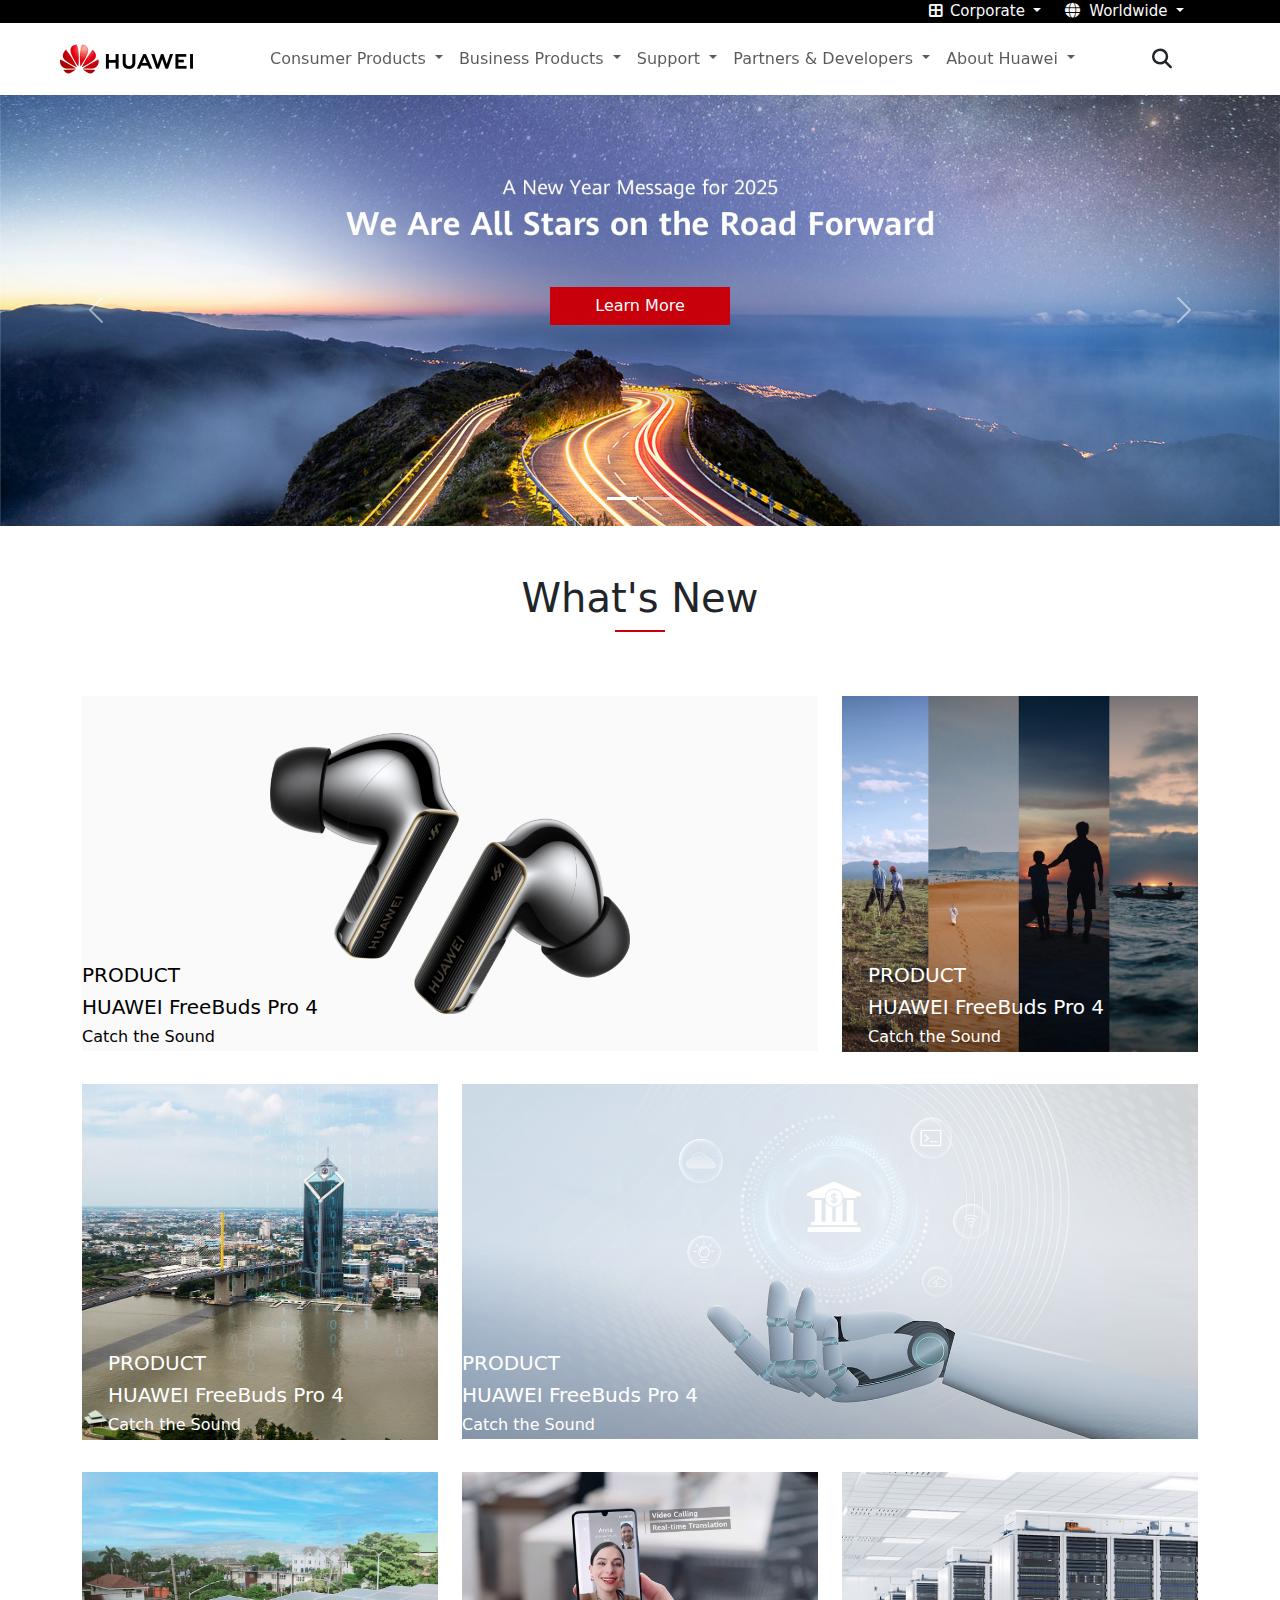
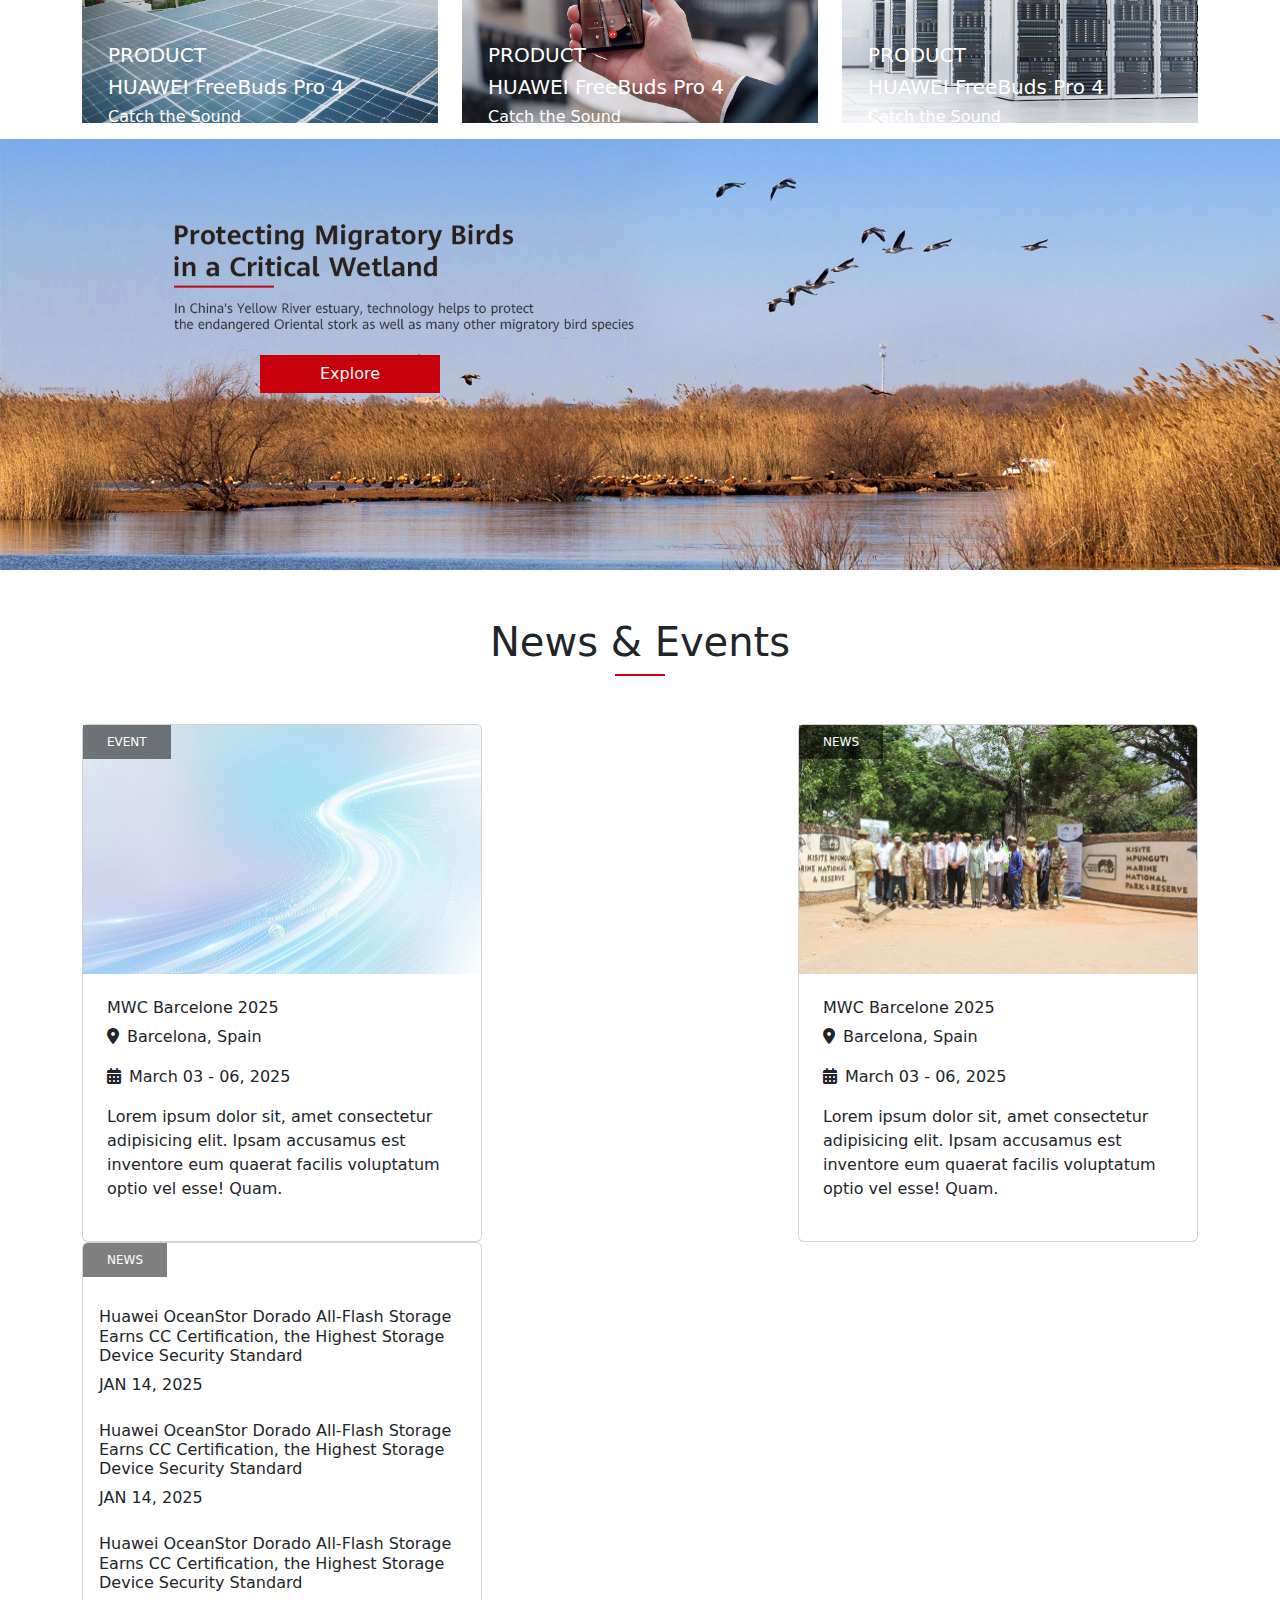
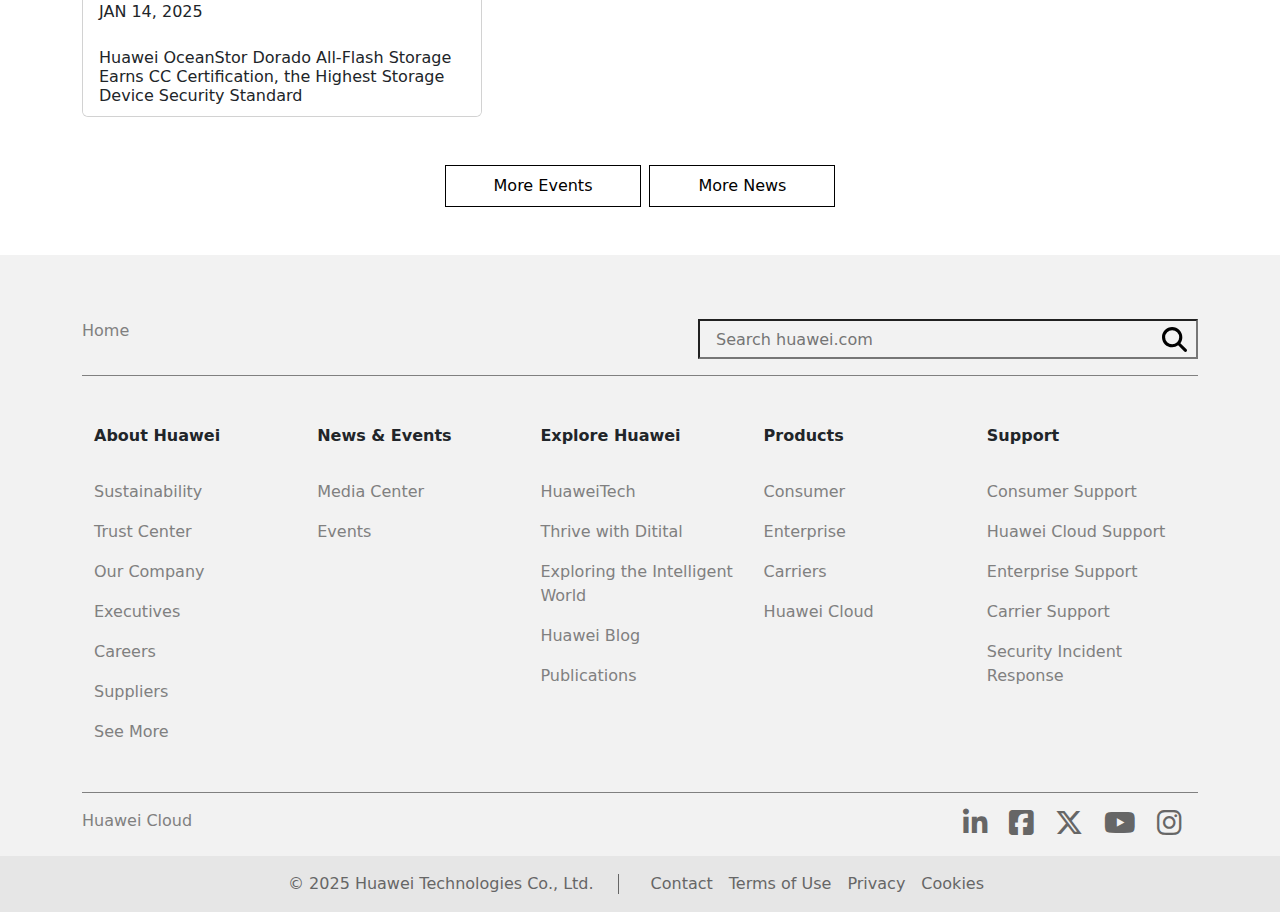
==== commit f85f239a: "done" ====
--- a/Landing-Page/page.html
+++ b/Landing-Page/page.html
@@ -426,9 +426,9 @@
     <!-- Footer Section start -->
     <div class="container-fluid" style="background-color:#F2F2F2">
         <div class="container pt-5 footer-input-div">
-            <div class="container d-flex w-100 justify-content-between py-3 footer-input-div">
+            <div class="d-flex w-100 justify-content-between py-3 footer-input-div">
                 <a class="text-decoration-none footer-anchor-home" style="color: grey;" href="#">Home</a>
-                <form class="w-100" action="">
+                <form class="" action="">
                     <input class="input-field ps-3" type="search" placeholder="Search huawei.com" style="width: 500px; height: 40px;">
                 </form>
 
